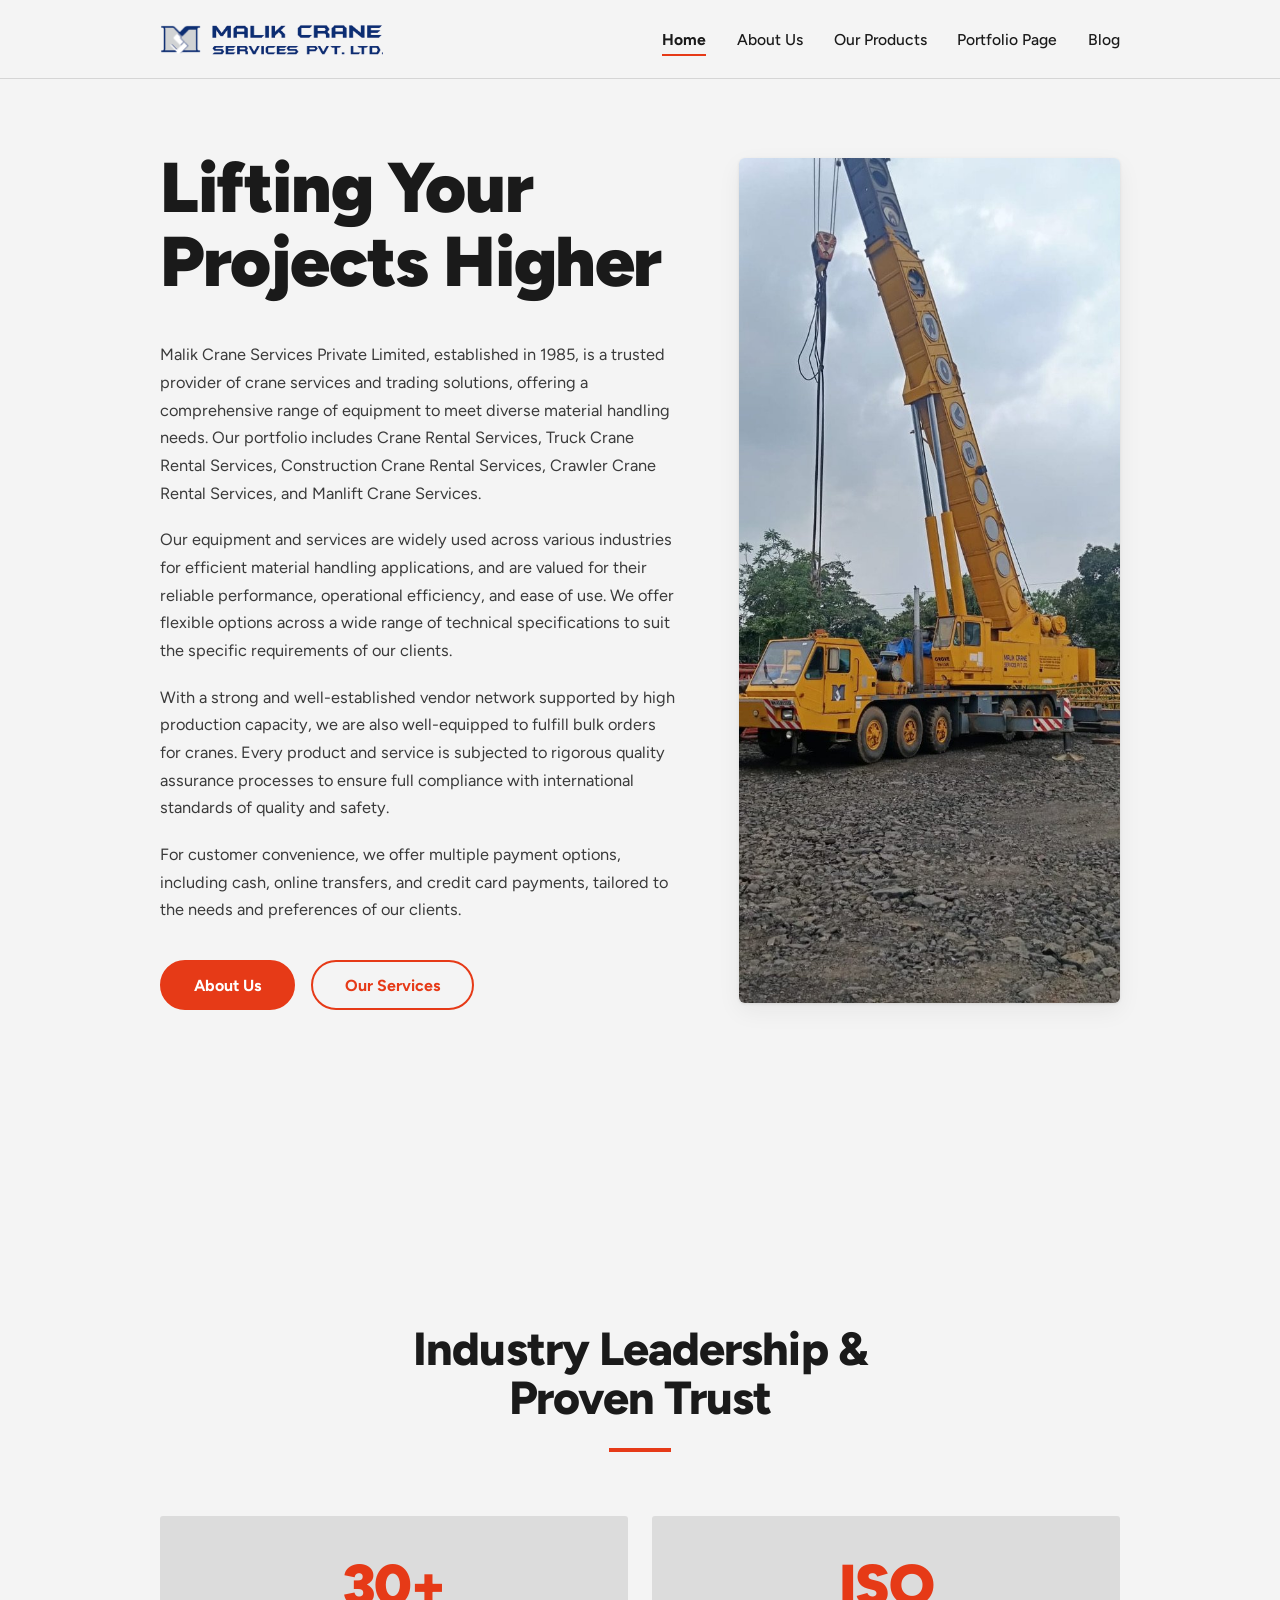
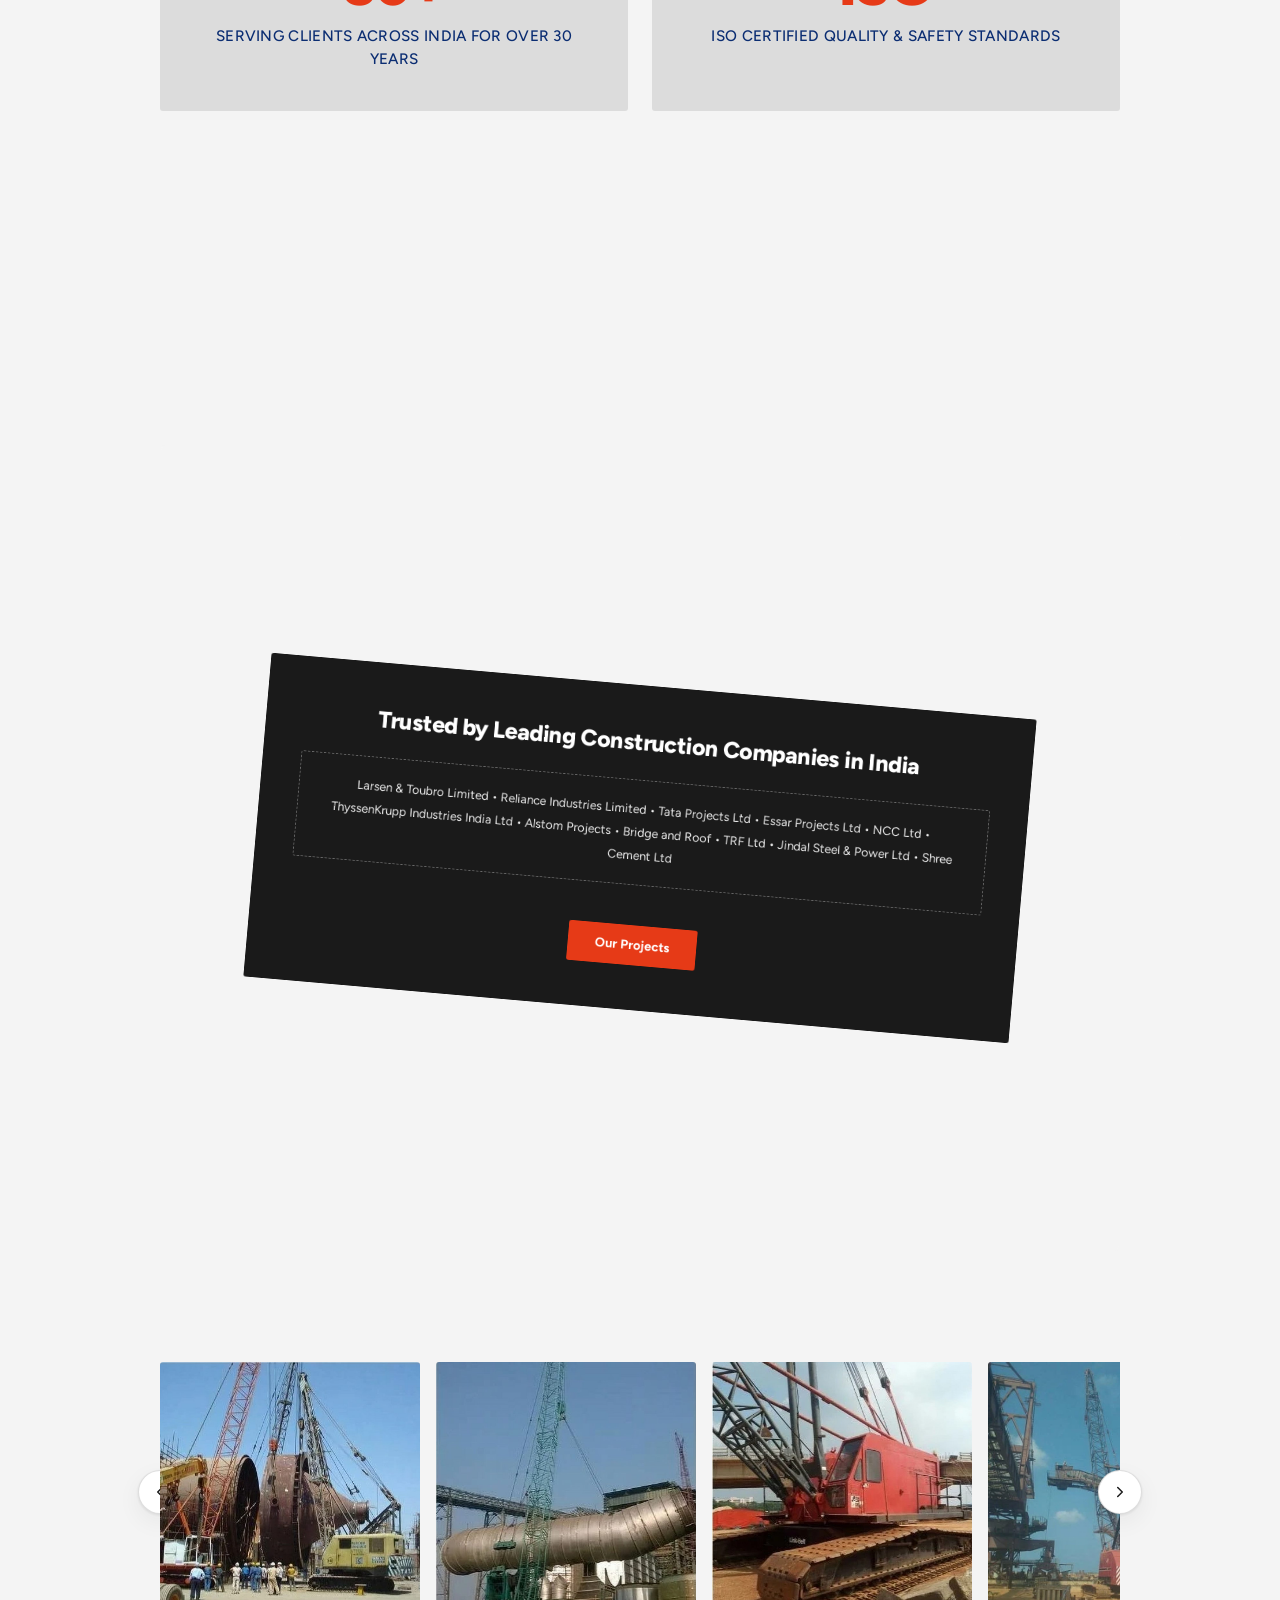
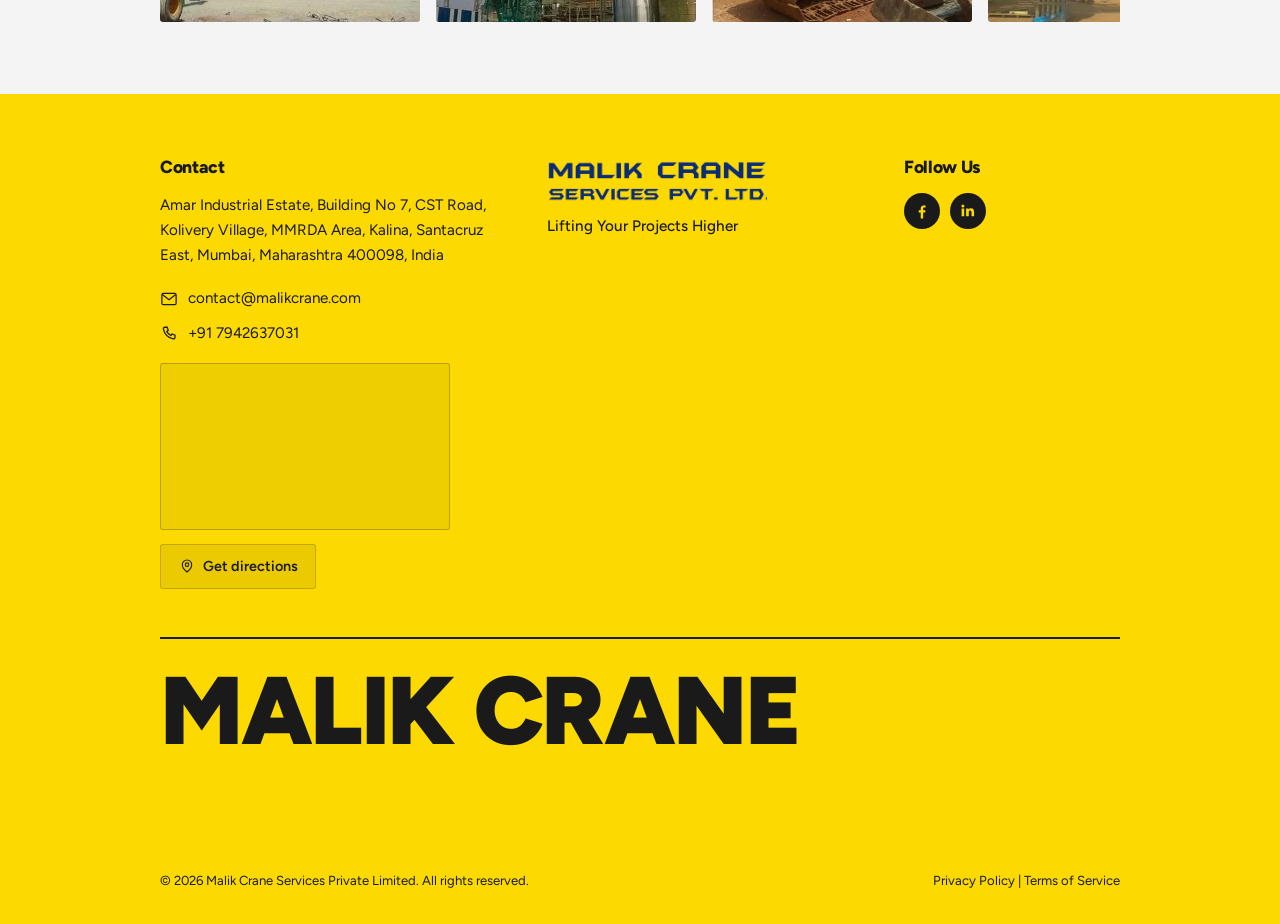
==== index.html @ 4297f750 "Wire up the Facebook and LinkedIn links Replaces the '#' placeholders in the footer, which appears o" ====
<!DOCTYPE html>
<html lang="en">
<head>
  <meta charset="utf-8">
  <meta name="viewport" content="width=device-width, initial-scale=1">
  <title>Home | Malik Crane Services</title>
  <meta name="description" content="Malik Crane Services Private Limited, established in 1985 — crane rental, truck crane, crawler crane and manlift services across India. ISO certified quality and safety standards.">

  <link rel="icon" href="images/logo-monogram.png">
  <link rel="preload" href="fonts/figtree-latin.woff2" as="font" type="font/woff2" crossorigin>
  <link rel="stylesheet" href="css/style.css?v=20260731g">
</head>
<body data-page="home">

  <a class="skip-link" href="#main">Skip to content</a>

  <!-- Header is injected by js/site.js so the nav is edited in one place -->
  <div id="site-header"></div>

  <noscript>
    <p class="noscript-nav">
      <a href="index.html">Home</a>
      <a href="about.html">About Us</a>
      <a href="products.html">Our Products</a>
      <a href="portfolio.html">Portfolio Page</a>
      <a href="blog.html">Blog</a>
    </p>
  </noscript>

  <main id="main">

    <!-- ================================================================
         Hero
         ================================================================ -->
    <section class="hero">
      <div class="wrap hero__grid">

        <div>
          <h1>Lifting Your Projects Higher</h1>

          <div class="hero__lede">
            <p>
              Malik Crane Services Private Limited, established in 1985, is a trusted provider of
              crane services and trading solutions, offering a comprehensive range of equipment to
              meet diverse material handling needs. Our portfolio includes Crane Rental Services,
              Truck Crane Rental Services, Construction Crane Rental Services, Crawler Crane Rental
              Services, and Manlift Crane Services.
            </p>
            <p>
              Our equipment and services are widely used across various industries for efficient
              material handling applications, and are valued for their reliable performance,
              operational efficiency, and ease of use. We offer flexible options across a wide range
              of technical specifications to suit the specific requirements of our clients.
            </p>
            <p>
              With a strong and well-established vendor network supported by high production
              capacity, we are also well-equipped to fulfill bulk orders for cranes. Every product
              and service is subjected to rigorous quality assurance processes to ensure full
              compliance with international standards of quality and safety.
            </p>
            <p>
              For customer convenience, we offer multiple payment options, including cash, online
              transfers, and credit card payments, tailored to the needs and preferences of our
              clients.
            </p>
          </div>

          <div class="btn-row">
            <a class="btn btn--solid" href="about.html">About Us</a>
            <a class="btn btn--outline" href="products.html">Our Services</a>
          </div>
        </div>

        <div class="hero__media">
          <img src="images/hero-truck-crane.jpg"
               alt="Grove hydraulic telescopic boom truck crane in Malik Crane Services livery, parked at a yard"
               width="595" height="1320" fetchpriority="high">
        </div>

      </div>
    </section>

    <!-- ================================================================
         Industry leadership — stats + client list
         ================================================================ -->
    <!-- Two panels driven by scroll position: the first sticks and scales
         away while the second rises over it. Enhancement only — with JS off
         both panels simply render in order. -->
    <section class="scroll-seq" data-scroll-seq>

      <div class="scroll-seq__panel scroll-seq__stage">
        <div class="wrap">
          <div class="section-head">
            <h2>Industry Leadership &amp;<br>Proven Trust</h2>
            <hr class="rule">
          </div>

          <div class="stats">
            <div class="stat">
              <span class="stat__figure">30+</span>
              <p class="stat__label">Serving clients across India for over 30 years</p>
            </div>
            <div class="stat">
              <span class="stat__figure">ISO</span>
              <p class="stat__label">ISO certified quality &amp; safety standards</p>
            </div>
          </div>
        </div>
      </div>

      <div class="scroll-seq__panel scroll-seq__reveal" id="trusted-by">
        <div class="wrap">
          <div class="trust">
            <h3>Trusted by Leading Construction Companies in India</h3>
            <p class="trust__clients">
              Larsen &amp; Toubro Limited &bull; Reliance Industries Limited &bull; Tata Projects Ltd
              &bull; Essar Projects Ltd &bull; NCC Ltd &bull; ThyssenKrupp Industries India Ltd
              &bull; Alstom Projects &bull; Bridge and Roof &bull; TRF Ltd
              &bull; Jindal Steel &amp; Power Ltd &bull; Shree Cement Ltd
            </p>
            <a class="btn btn--solid btn--square" href="portfolio.html">Our Projects</a>
          </div>
        </div>
      </div>

    </section>

    <!-- ================================================================
         Project carousel
         ================================================================ -->
    <section class="section section--tight">
      <div class="wrap">
        <h2 class="visually-hidden">Recent projects</h2>

        <div class="carousel" data-autoplay>
          <button class="carousel__btn carousel__btn--prev" type="button" aria-label="Previous projects">
            <svg viewBox="0 0 24 24" fill="none" stroke-width="2" stroke-linecap="round" stroke-linejoin="round" aria-hidden="true"><path d="m15 18-6-6 6-6"/></svg>
          </button>

          <div class="carousel__track">
            <button class="carousel__item" type="button" data-full="images/large/project-vessel-erection.jpg">
              <img src="images/project-vessel-erection.jpg" alt="Crawler cranes erecting a large pressure vessel at an industrial site" width="1200" height="900" loading="lazy">
              <span class="carousel__label">Crawler Crane</span>
            </button>
            <button class="carousel__item" type="button" data-full="images/large/project-vessel-lift.jpg">
              <img src="images/project-vessel-lift.jpg" alt="Crawler crane lifting a cylindrical vessel into place at a plant" width="809" height="1200" loading="lazy">
              <span class="carousel__label">Crawler Crane</span>
            </button>
            <button class="carousel__item" type="button" data-full="images/large/project-bridge-crawler.jpg">
              <img src="images/project-bridge-crawler.jpg" alt="Red Link-Belt crawler crane working beneath a bridge span" width="895" height="1200" loading="lazy">
              <span class="carousel__label">Crawler Crane</span>
            </button>
            <button class="carousel__item" type="button" data-full="images/large/project-port-plant.jpg">
              <img src="images/project-port-plant.jpg" alt="Crawler crane alongside conveyor structures at a port facility" width="1200" height="1200" loading="lazy">
              <span class="carousel__label">Crawler Crane</span>
            </button>
            <button class="carousel__item" type="button" data-full="images/large/project-crawler-transport.jpg">
              <img src="images/project-crawler-transport.jpg" alt="Crawler crane loaded onto a trailer for transport to site" width="1200" height="888" loading="lazy">
              <span class="carousel__label">Crawler Crane</span>
            </button>
            <button class="carousel__item" type="button" data-full="images/large/project-grove-truck-crane.jpg">
              <img src="images/project-grove-truck-crane.jpg" alt="Grove truck crane lifting a red steel gantry at a construction site" width="323" height="700" loading="lazy">
              <span class="carousel__label">Truck Crane</span>
            </button>
            <button class="carousel__item" type="button" data-full="images/large/fleet-terex-crawler-crane.jpg">
              <img src="images/fleet-terex-crawler-crane.jpg" alt="Terex crawler crane in Malik Crane Services livery on a coastal site" width="560" height="560" loading="lazy">
              <span class="carousel__label">Crawler Crane</span>
            </button>
            <button class="carousel__item" type="button" data-full="images/large/fleet-heavy-duty-crawler-crane.jpg">
              <img src="images/fleet-heavy-duty-crawler-crane.jpg" alt="Heavy duty mechanical crawler crane with lattice boom" width="1200" height="900" loading="lazy">
              <span class="carousel__label">Crawler Crane</span>
            </button>
          </div>

          <button class="carousel__btn carousel__btn--next" type="button" aria-label="More projects">
            <svg viewBox="0 0 24 24" fill="none" stroke-width="2" stroke-linecap="round" stroke-linejoin="round" aria-hidden="true"><path d="m9 18 6-6-6-6"/></svg>
          </button>
        </div>

      </div>
    </section>

  </main>

  <!-- Footer is injected by js/site.js -->
  <div id="site-footer"></div>

  <script src="js/site.js?v=20260731g"></script>
</body>
</html>
---- css/style.css ----
/* ==========================================================================
   Malik Crane Services Pvt. Ltd. — global stylesheet
   Colours sampled directly from the Wix mockup screenshots.
   ========================================================================== */

/* --------------------------------------------------------------------------
   Figtree — self-hosted variable font, weights 400–900 in one file.
   Stands in for Wix Madefor, which isn't licensable off-platform.
   -------------------------------------------------------------------------- */
@font-face {
  font-family: 'Figtree';
  font-style: normal;
  font-weight: 400 900;
  font-display: swap;
  src: url('../fonts/figtree-latin.woff2') format('woff2');
  unicode-range: U+0000-00FF, U+0131, U+0152-0153, U+02BB-02BC, U+02C6, U+02DA,
    U+02DC, U+0304, U+0308, U+0329, U+2000-206F, U+20AC, U+2122, U+2191, U+2193,
    U+2212, U+2215, U+FEFF, U+FFFD;
}
@font-face {
  font-family: 'Figtree';
  font-style: normal;
  font-weight: 400 900;
  font-display: swap;
  src: url('../fonts/figtree-latin-ext.woff2') format('woff2');
  unicode-range: U+0100-02BA, U+02BD-02C5, U+02C7-02CC, U+02CE-02D7, U+02DD-02FF,
    U+0304, U+0308, U+0329, U+1D00-1DBF, U+1E00-1E9F, U+1EF2-1EFF, U+2020,
    U+20A0-20AB, U+20AD-20C0, U+2113, U+2C60-2C7F, U+A720-A7FF;
}

/* --------------------------------------------------------------------------
   Design tokens
   -------------------------------------------------------------------------- */
:root {
  --navy: #0b2d72;         /* logo + wordmark — the core brand colour */
  --accent: #e63a17;       /* buttons, stat figures, rules */
  --accent-dark: #c42d0f;  /* accent hover */
  --yellow: #fcd900;       /* footer */
  --ink: #1a1a1a;          /* headings, dark panel */
  --bg: #f4f4f4;           /* page background */
  --card: #dcdcdc;         /* stat card fill */
  --white: #fff;
  --body: #3a3a3a;         /* body copy */
  --rule: rgba(26, 26, 26, .14);

  --wrap: 1040px;
  --gutter: clamp(1.25rem, 5vw, 2.5rem);
  --header-h: 78px;

  --r-sm: 3px;
  --r-md: 6px;
  --pill: 999px;

  --shadow: 0 1px 3px rgba(26, 26, 26, .1), 0 8px 24px rgba(26, 26, 26, .06);
}

/* --------------------------------------------------------------------------
   Reset / base
   -------------------------------------------------------------------------- */
*,
*::before,
*::after { box-sizing: border-box; }

html {
  -webkit-text-size-adjust: 100%;
  scroll-behavior: smooth;
}

body {
  margin: 0;
  background: var(--bg);
  color: var(--body);
  font-family: 'Figtree', -apple-system, BlinkMacSystemFont, 'Segoe UI', Roboto, sans-serif;
  font-size: 1rem;
  font-weight: 400;
  line-height: 1.7;
  -webkit-font-smoothing: antialiased;
}

img { max-width: 100%; height: auto; display: block; }

a { color: var(--accent); text-decoration: none; }
a:hover { text-decoration: underline; }

h1, h2, h3, h4 {
  color: var(--ink);
  font-weight: 800;
  letter-spacing: -.02em;
  line-height: 1.05;
  margin: 0 0 .6em;
}

h1 { font-size: clamp(2.6rem, 7vw, 4.4rem); font-weight: 900; }
h2 { font-size: clamp(1.9rem, 4.4vw, 2.9rem); }
h3 { font-size: clamp(1.15rem, 2.2vw, 1.4rem); }

p { margin: 0 0 1.15em; }
p:last-child { margin-bottom: 0; }

/* Visible keyboard focus everywhere */
:focus-visible {
  outline: 3px solid var(--accent);
  outline-offset: 3px;
}

/* Skip link for keyboard + screen-reader users */
.skip-link {
  position: absolute;
  left: -9999px;
  top: 0;
  z-index: 100;
  padding: .75rem 1.25rem;
  background: var(--ink);
  color: var(--white);
  font-weight: 700;
}
.skip-link:focus {
  left: .5rem;
  top: .5rem;
  text-decoration: none;
}

/* --------------------------------------------------------------------------
   Layout helpers
   -------------------------------------------------------------------------- */
.wrap {
  width: 100%;
  max-width: var(--wrap);
  margin-inline: auto;
  padding-inline: var(--gutter);
}

.section { padding-block: clamp(3.5rem, 9vw, 6.5rem); }
.section--tight { padding-block: clamp(2.5rem, 6vw, 4rem); }

/* Centred section heading with the short accent rule beneath it */
.section-head { text-align: center; margin-bottom: clamp(2.5rem, 6vw, 4rem); }
.section-head h2 { margin-bottom: 0; }
.section-head p {
  max-width: 62ch;
  margin: 1.1rem auto 0;
}
.rule {
  width: 62px;
  height: 4px;
  margin: 1.6rem auto 0;
  border: 0;
  background: var(--accent);
}

/* --------------------------------------------------------------------------
   Buttons
   -------------------------------------------------------------------------- */
.btn {
  display: inline-block;
  padding: .85rem 2rem;
  border: 2px solid transparent;
  border-radius: var(--pill);
  font-size: 1rem;
  font-weight: 700;
  line-height: 1.2;
  text-align: center;
  cursor: pointer;
  transition: background-color .18s ease, color .18s ease, border-color .18s ease;
}
.btn:hover { text-decoration: none; }

.btn--solid {
  background: var(--accent);
  border-color: var(--accent);
  color: var(--white);
}
.btn--solid:hover { background: var(--accent-dark); border-color: var(--accent-dark); }

.btn--outline {
  background: transparent;
  border-color: var(--accent);
  color: var(--accent);
}
.btn--outline:hover { background: var(--accent); color: var(--white); }

.btn--square { border-radius: var(--r-sm); }

/* Marks a button that leaves the site */
.btn__external {
  width: 15px;
  height: 15px;
  margin-left: .45rem;
  vertical-align: -2px;
}

.btn-row {
  display: flex;
  flex-wrap: wrap;
  gap: 1rem;
  margin-top: 2.25rem;
}

/* --------------------------------------------------------------------------
   Site header
   -------------------------------------------------------------------------- */
.site-header {
  position: sticky;
  top: 0;
  z-index: 50;
  background: var(--bg);
  border-bottom: 1px solid var(--rule);
}

.site-header__inner {
  display: flex;
  align-items: center;
  justify-content: space-between;
  gap: 1.5rem;
  min-height: var(--header-h);
}

/* Logo lockup: navy monogram + navy wordmark */
.logo {
  display: flex;
  align-items: center;
  gap: .6rem;
  flex-shrink: 0;
}
.logo:hover { text-decoration: none; }
.logo img { height: 34px; width: auto; }
.logo__mark { height: 38px; }

.nav__list {
  display: flex;
  align-items: center;
  gap: clamp(1rem, 2.4vw, 2.1rem);
  list-style: none;
  margin: 0;
  padding: 0;
}
.nav__link {
  color: var(--ink);
  font-size: .98rem;
  font-weight: 500;
  padding: .35rem 0;
  border-bottom: 2px solid transparent;
}
.nav__link:hover {
  color: var(--navy);
  border-bottom-color: var(--navy);
  text-decoration: none;
}
.nav__link[aria-current='page'] {
  font-weight: 700;
  border-bottom-color: var(--accent);
}

/* Hamburger — hidden until the mobile breakpoint */
.nav-toggle {
  display: none;
  width: 44px;
  height: 44px;
  padding: 0;
  background: none;
  border: 0;
  cursor: pointer;
}
.nav-toggle span {
  display: block;
  width: 24px;
  height: 2px;
  margin: 5px auto;
  background: var(--ink);
  transition: transform .2s ease, opacity .2s ease;
}
.nav-toggle[aria-expanded='true'] span:nth-child(1) { transform: translateY(7px) rotate(45deg); }
.nav-toggle[aria-expanded='true'] span:nth-child(2) { opacity: 0; }
.nav-toggle[aria-expanded='true'] span:nth-child(3) { transform: translateY(-7px) rotate(-45deg); }

/* --------------------------------------------------------------------------
   Hero — two columns on desktop, stacked on mobile
   -------------------------------------------------------------------------- */
.hero { padding-block: clamp(2.5rem, 6vw, 4.5rem) clamp(3rem, 8vw, 5.5rem); }

.hero__grid {
  display: grid;
  grid-template-columns: 1fr;
  gap: clamp(2.25rem, 5vw, 3.5rem);
  align-items: start;
}

.hero__lede {
  font-size: 1.02rem;
  max-width: 54ch;
}

.hero__media img {
  width: 100%;
  border-radius: var(--r-md);
  box-shadow: var(--shadow);
}

/* --------------------------------------------------------------------------
   Stat cards
   -------------------------------------------------------------------------- */
.stats {
  display: grid;
  grid-template-columns: 1fr;
  gap: 1.5rem;
  margin-bottom: clamp(2.5rem, 6vw, 3.75rem);
}

.stat {
  padding: 2.25rem 1.75rem;
  background: var(--card);
  border-radius: var(--r-sm);
  text-align: center;
}
.stat__figure {
  display: block;
  color: var(--accent);
  font-size: clamp(2.6rem, 6vw, 3.6rem);
  font-weight: 900;
  letter-spacing: -.03em;
  line-height: 1;
  margin-bottom: .7rem;
}
.stat__label {
  margin: 0;
  color: var(--navy);
  font-size: .95rem;
  font-weight: 500;
  line-height: 1.5;
  text-transform: uppercase;
  letter-spacing: .02em;
}

/* --------------------------------------------------------------------------
   Dark "trusted by" panel
   -------------------------------------------------------------------------- */
.trust {
  padding: clamp(2.25rem, 6vw, 3.5rem) clamp(1.5rem, 5vw, 3rem);
  background: var(--ink);
  border-radius: var(--r-sm);
  text-align: center;
}
.trust h3 {
  color: var(--white);
  font-size: clamp(1.25rem, 3vw, 1.8rem);
  margin-bottom: 2rem;
}
.trust__clients {
  padding: 1.35rem 1.5rem;
  border: 1px dashed rgba(255, 255, 255, .35);
  border-radius: var(--r-sm);
  color: rgba(255, 255, 255, .92);
  font-size: .95rem;
  line-height: 1.9;
}
.trust .btn { margin-top: 2rem; }

/* --------------------------------------------------------------------------
   Scroll sequence
   The first panel sticks to the top and scales away as the second rises over
   it. JS writes the transforms; everything here still reads correctly if it
   never runs.
   -------------------------------------------------------------------------- */
.scroll-seq { position: relative; }

.scroll-seq__panel {
  display: flex;
  align-items: center;
  justify-content: center;
  min-height: 100vh;
  min-height: 100svh;
  padding-block: clamp(3rem, 8vw, 5rem);
  background: var(--bg);
  transform-origin: center center;
}

.scroll-seq__stage {
  position: sticky;
  top: 0;
}

/* Sits above the sticky panel and hides it as it scales up */
.scroll-seq__reveal {
  position: relative;
  z-index: 1;
  border-radius: var(--r-md);
}

/* Only promote what actually moves, and only once the effect is wired up */
.scroll-seq.is-live:not(.scroll-seq--stack) .scroll-seq__panel { will-change: transform; }
.scroll-seq.is-live .panel[data-seq-card] { will-change: transform; }

/* Held for a single synchronous read so the panels report their position in
   the flow rather than where sticky has painted them. */
.scroll-seq.is-measuring .scroll-seq__panel { position: static !important; }

/* Card-stack variant.
   The slot is an ordinary transparent stretch of page that only supplies
   scroll distance — it is not sticky and has no background, so the grey
   behind it never moves. The card inside is what sticks and flips, and the
   next card arrives at full size on top, hiding the one it replaces. */
.scroll-seq--cards .scroll-seq__panel {
  position: relative;
  display: block;
  min-height: 100vh;
  background: none;
  padding-block: 0;
  padding-inline: var(--gutter);
}

.scroll-seq--cards .panel {
  position: sticky;
  top: calc(var(--header-h) + 1.25rem);
  max-width: 980px;
  margin-inline: auto;
  transform-origin: center center;
}

/* Not enough height for a card to travel — fall back to a plain list */
@media (max-height: 620px) {
  .scroll-seq--cards .scroll-seq__panel { min-height: 0; padding-block: 1rem; }
  .scroll-seq--cards .panel { position: static; }
}

.scroll-seq--stack .wrap { max-width: 1060px; }
.scroll-seq--stack .panel { width: 100%; }

/* Short viewports (landscape phones) can't spare two full screens */
@media (max-height: 560px) {
  .scroll-seq__panel { min-height: 0; padding-block: 3rem; }
  .scroll-seq__stage { position: static; }
}

/* --------------------------------------------------------------------------
   Project carousel — CSS scroll-snap, JS only drives the arrows
   -------------------------------------------------------------------------- */
.carousel {
  position: relative;
  display: flex;
  flex-direction: column;
}

.carousel__track {
  display: flex;
  gap: 1rem;
  overflow-x: auto;
  scroll-snap-type: x mandatory;
  scroll-behavior: smooth;
  padding-bottom: .5rem;
  /* hide the scrollbar but keep the scrolling */
  scrollbar-width: none;
}
.carousel__track::-webkit-scrollbar { display: none; }

.carousel__item {
  position: relative;
  flex: 0 0 auto;
  width: clamp(210px, 44vw, 260px);
  margin: 0;
  scroll-snap-align: start;
  border-radius: var(--r-sm);
  overflow: hidden;          /* keeps the caption inside the rounded corners */
}
.carousel__item img {
  display: block;
  width: 100%;
  height: 260px;
  object-fit: cover;
  background: var(--card);
}

/* Category name, revealed on hover. The marquee already pauses on hover, so
   the photo holds still while the label is being read. */
.carousel__label {
  position: absolute;
  inset: auto 0 0 0;
  padding: 2.75rem .9rem .85rem;
  background: linear-gradient(to top, rgba(26, 26, 26, .88) 30%, transparent);
  color: var(--white);
  font-size: clamp(1.05rem, 2.4vw, 1.3rem);
  font-weight: 800;
  letter-spacing: -.015em;
  line-height: 1.2;
  opacity: 0;
  transform: translateY(10px);
  transition: opacity .22s ease, transform .22s ease;
  pointer-events: none;
}

.carousel__item:hover .carousel__label,
.carousel__item:focus-within .carousel__label {
  opacity: 1;
  transform: none;
}

/* No hover on touch, so show the label there rather than hide it for good */
@media (hover: none) {
  .carousel__label { opacity: 1; transform: none; }
}

.carousel__btn {
  position: absolute;
  top: calc(130px - 22px);
  width: 44px;
  height: 44px;
  display: grid;
  place-items: center;
  background: var(--white);
  border: 1px solid var(--rule);
  border-radius: var(--pill);
  box-shadow: var(--shadow);
  cursor: pointer;
  transition: background-color .18s ease;
}
.carousel__btn:hover { background: var(--bg); }
.carousel__btn[disabled] { opacity: .35; cursor: default; }
.carousel__btn--prev { left: -14px; }
.carousel__btn--next { right: -14px; }
.carousel__btn svg { width: 18px; height: 18px; stroke: var(--ink); }

/* While the marquee is running, snapping would fight the drift. */
.carousel__track.is-marquee {
  scroll-snap-type: none;
  scroll-behavior: auto;
}

/* --------------------------------------------------------------------------
   Product panels
   The Products page sits on a darker ground so the cards read as cards.
   -------------------------------------------------------------------------- */
.page--tinted { background: var(--card); }
.page--tinted .site-header { background: var(--card); }

/* Card width chosen so three 280px photos fill it the way the mockup does
   (~95% of the panel's inner width) rather than floating in empty space. */
.products {
  max-width: 1060px;
  display: flex;
  flex-direction: column;
  gap: clamp(1.5rem, 4vw, 2.25rem);
  padding-block: clamp(2rem, 5vw, 3.25rem);
}

.panel {
  padding: clamp(1.75rem, 4.5vw, 3rem) clamp(1.25rem, 4vw, 2.75rem);
  background: var(--bg);
  border: 1px solid rgba(26, 26, 26, .09);
  border-radius: var(--r-sm);
  box-shadow: 0 1px 2px rgba(26, 26, 26, .05), 0 6px 18px rgba(26, 26, 26, .05);
  text-align: center;
}

.panel__title {
  font-size: clamp(1.3rem, 3vw, 1.9rem);
  margin: 0;
}

/* Scales with the card, roughly the 47% the mockup uses */
.panel__rule {
  width: clamp(220px, 47%, 660px);
  height: 0;
  margin: 1.6rem auto 0;
  border: 0;
  border-top: 1px solid #b0b0b0;
}

.panel__lede {
  max-width: 1120px; /* wide enough to sit on one line on a large screen */
  margin: 1.75rem auto 0;
  font-size: .98rem;
}

/* One grid rhythm for the whole page: every image cell is the same width and
   the same shape, whether the panel holds two photos or three. That
   uniformity is what makes the page read as tidy. */
.panel__media {
  --gap: 14px;
  display: grid;
  grid-template-columns: 1fr;
  gap: var(--gap);
  margin-top: clamp(1.75rem, 4vw, 2.5rem);
  justify-content: center;
}

.panel__media figure {
  margin: 0;
  width: 100%;
}

/* The files themselves are square, so no CSS cropping is involved — every
   photo is the same shape and the same size, everywhere on the page. */
.panel__media img {
  width: 100%;
  aspect-ratio: 1 / 1;
  height: auto;
  object-fit: cover;
  border-radius: 4px;
  background: var(--card);
}

.panel__cta { margin-top: clamp(1.75rem, 4vw, 2.5rem); }

/* Always side by side, never stacked. The columns shrink on a narrow screen
   rather than wrapping a photo onto a second row. The max-widths cap them at
   the mockup's 280px once there is room. */
.panel__media--3 {
  grid-template-columns: repeat(3, minmax(0, 1fr));
  gap: clamp(6px, 1.2vw, 10px);
  max-width: 860px;              /* 3 x 280 + 2 x 10 */
  margin-inline: auto;
}

/* The mockup sets the pairs slightly further apart than the trio */
.panel__media--2 {
  grid-template-columns: repeat(2, minmax(0, 1fr));
  gap: clamp(12px, 5vw, 58px);
  max-width: 618px;              /* 2 x 280 + 58 */
  margin-inline: auto;
}

/* --------------------------------------------------------------------------
   "Under construction" placeholder pages
   -------------------------------------------------------------------------- */
.uc { padding-block: clamp(3rem, 8vw, 5.5rem) clamp(3.5rem, 9vw, 6rem); }

.uc__row {
  display: flex;
  flex-direction: column;
  align-items: center;
  gap: clamp(1.25rem, 3vw, 2.25rem);
  text-align: center;
}

/* The crane trundles left to right across its lane and eases back, so it is
   always fully on screen — a full pass-through would leave the lane empty
   for most of the loop, since the lane is only as wide as the mockup allows. */
.uc__art-lane {
  --art: clamp(150px, 26vw, 215px);
  --lane: clamp(190px, 32vw, 300px);
  position: relative;
  flex: 0 0 auto;
  width: var(--lane);
  height: calc(var(--art) * .977); /* viewBox is 215 x 210 */
}

.uc__art {
  width: var(--art);
  height: auto;
  animation: crane-drive 6s ease-in-out infinite alternate;
}

@keyframes crane-drive {
  from { transform: translateX(0); }
  to   { transform: translateX(calc(var(--lane) - var(--art))); }
}

.uc__title {
  font-size: clamp(1.6rem, 4vw, 2.35rem);
  font-weight: 800;
  line-height: 1.15;
  margin: 0;
  max-width: 14ch;
}

.uc__message {
  margin: clamp(2rem, 5vw, 3rem) 0 0;
  color: var(--ink);
  font-size: clamp(1.2rem, 3vw, 1.75rem);
  font-weight: 800;
  letter-spacing: -.015em;
  line-height: 1.3;
  text-align: center;
}

/* Side-by-side once there's room, matching the mockup */
@media (min-width: 760px) {
  .uc__row {
    flex-direction: row;
    justify-content: center;
    text-align: left;
    gap: clamp(2rem, 4vw, 3rem);
  }
  .uc__message { text-align: left; max-width: 40ch; margin-inline: auto; }
}

/* --------------------------------------------------------------------------
   Lightbox
   Built and opened by JS. Images are capped at their natural size so a
   smaller original is never blown up and blurred.
   -------------------------------------------------------------------------- */
.lightbox {
  position: fixed;
  inset: 0;
  z-index: 100;
  display: grid;
  place-items: center;
  padding: clamp(1rem, 4vw, 3rem);
  background: rgba(12, 12, 12, .92);
  opacity: 0;
  visibility: hidden;
  transition: opacity .2s ease, visibility .2s ease;
}
.lightbox[data-open='true'] { opacity: 1; visibility: visible; }

.lightbox__figure {
  margin: 0;
  max-width: 100%;
  max-height: 100%;
  display: flex;
  flex-direction: column;
  align-items: center;
  gap: .9rem;
}

.lightbox__img {
  max-width: min(100%, 1400px);
  max-height: 82vh;
  width: auto;
  height: auto;
  border-radius: var(--r-sm);
  background: #1a1a1a;
  box-shadow: 0 1.5rem 4rem rgba(0, 0, 0, .55);
}

.lightbox__caption {
  color: var(--white);
  font-size: 1.05rem;
  font-weight: 700;
  text-align: center;
}
.lightbox__count {
  display: block;
  margin-top: .2rem;
  color: rgba(255, 255, 255, .6);
  font-size: .85rem;
  font-weight: 500;
}

/* Controls */
.lightbox__btn {
  position: absolute;
  display: grid;
  place-items: center;
  width: 48px;
  height: 48px;
  padding: 0;
  background: rgba(255, 255, 255, .12);
  border: 1px solid rgba(255, 255, 255, .25);
  border-radius: var(--pill);
  color: var(--white);
  cursor: pointer;
  transition: background-color .18s ease;
}
.lightbox__btn:hover { background: rgba(255, 255, 255, .24); }
.lightbox__btn svg { width: 22px; height: 22px; stroke: currentColor; fill: none; stroke-width: 2; }

.lightbox__btn--close { top: clamp(.75rem, 3vw, 1.5rem); right: clamp(.75rem, 3vw, 1.5rem); }
.lightbox__btn--prev { left: clamp(.5rem, 2vw, 1.5rem); top: 50%; transform: translateY(-50%); }
.lightbox__btn--next { right: clamp(.5rem, 2vw, 1.5rem); top: 50%; transform: translateY(-50%); }

/* Stop the page behind from scrolling while the lightbox is open */
.has-lightbox { overflow: hidden; }

/* The photos are now buttons, so strip the button chrome back off */
.carousel__item {
  padding: 0;
  border: 0;
  background: none;
  font: inherit;
  color: inherit;
  cursor: pointer;
  text-align: left;
}

/* --------------------------------------------------------------------------
   Footer — full-bleed yellow
   -------------------------------------------------------------------------- */
.site-footer {
  background: var(--yellow);
  color: var(--ink);
  padding-block: clamp(2.75rem, 7vw, 4rem) 2rem;
}

.site-footer a { color: var(--ink); }

.footer__grid {
  display: grid;
  grid-template-columns: 1fr;
  gap: clamp(2rem, 5vw, 3rem);
  align-items: start;
}

.footer__heading {
  font-size: 1.1rem;
  font-weight: 800;
  margin-bottom: 1rem;
}

.footer__address {
  max-width: 34ch;
  font-size: .95rem;
  line-height: 1.65;
  margin-bottom: 1.1rem;
}

/* Contact rows with inline SVG icons (the Wix originals were watermarked stock) */
.contact-line {
  display: flex;
  align-items: center;
  gap: .65rem;
  margin-bottom: .6rem;
  font-size: .95rem;
}
.contact-line svg {
  flex: 0 0 auto;
  width: 18px;
  height: 18px;
  stroke: var(--ink);
  fill: none;
  stroke-width: 1.7;
}

/* Small inset Google Maps embed, as in the mockup */
.footer__map {
  margin-top: 1rem;
  max-width: 290px;
  border: 1px solid rgba(26, 26, 26, .25);
  border-radius: var(--r-sm);
  overflow: hidden;
  background: rgba(26, 26, 26, .06);
}
.footer__map iframe {
  display: block;
  width: 100%;
  height: 165px;
  border: 0;
}

.map-link {
  display: inline-flex;
  align-items: center;
  gap: .5rem;
  white-space: nowrap;
  margin-top: .85rem;
  padding: .6rem 1.1rem;
  background: rgba(26, 26, 26, .07);
  border: 1px solid rgba(26, 26, 26, .2);
  border-radius: var(--r-sm);
  font-size: .9rem;
  font-weight: 600;
}
.map-link:hover { background: rgba(26, 26, 26, .13); text-decoration: none; }

/* Match the mail/phone icon treatment — without this the pin inherits no
   size or stroke and renders as a solid blob (or not at all). */
.map-link svg {
  flex: 0 0 auto;
  width: 16px;
  height: 16px;
  fill: none;
  stroke: currentColor;
  stroke-width: 1.7;
}

.footer__tagline {
  margin: .75rem 0 0;
  font-size: .95rem;
  font-weight: 500;
}

.socials { display: flex; gap: .65rem; margin-top: .25rem; }
.socials a {
  display: grid;
  place-items: center;
  width: 36px;
  height: 36px;
  background: var(--ink);
  border-radius: var(--pill);
}
.socials a:hover { background: var(--navy); }
.socials svg { width: 18px; height: 18px; fill: var(--yellow); }

/* Oversized wordmark across the bottom */
.footer__wordmark {
  margin-top: clamp(2rem, 5vw, 3rem);
  padding-top: 1.5rem;
  border-top: 2px solid var(--ink);
  font-size: clamp(2.4rem, 11vw, 6rem);
  font-weight: 900;
  letter-spacing: -.025em;
  line-height: 1;
  color: var(--ink);
}

.footer__legal {
  display: flex;
  flex-wrap: wrap;
  justify-content: space-between;
  gap: .75rem;
  margin-top: 1.25rem;
  font-size: .82rem;
}
.footer__legal p { margin: 0; }

/* --------------------------------------------------------------------------
   Cursor spotlight
   A soft wash across the card surface plus a lit edge, both following the
   pointer. Coordinates are per-card and set by JS: a fixed background would
   have been cheaper, but it attaches to the element rather than the viewport
   once that element is transformed, which the product cards are.
   Starts off-canvas so nothing glows until the pointer actually moves.
   -------------------------------------------------------------------------- */
.panel,
.stat,
.trust,
.uc__row,
.panel__media figure {
  --gx: -999px;
  --gy: -999px;
  --glow-size: 900px;              /* wide enough to reach a big card's edges */
  --glow-tint: 230 58 23;          /* accent */
  --glow-wash: .20;                /* tint across the surface */
  --glow-edge: 1;                  /* brightness of the lit border */
  --glow-halo: .5;                 /* soft bloom outside the card */
  --glow-ring: 2px;
  position: relative;
  background-image: radial-gradient(
    var(--glow-size) var(--glow-size) at var(--gx) var(--gy),
    rgb(var(--glow-tint) / var(--glow-wash)), transparent 65%);
  background-repeat: no-repeat;
}

/* The lit edge: a ring drawn by masking the middle out of a gradient */
.panel::before,
.stat::before,
.trust::before,
.uc__row::before,
.panel__media figure::before {
  content: "";
  position: absolute;
  inset: 0;
  border-radius: inherit;
  padding: var(--glow-ring);
  z-index: 2;
  background: radial-gradient(
    var(--glow-size) var(--glow-size) at var(--gx) var(--gy),
    rgb(var(--glow-tint) / var(--glow-edge)), transparent 60%);
  -webkit-mask: linear-gradient(#000, #000) content-box, linear-gradient(#000, #000);
  mask: linear-gradient(#000, #000) content-box, linear-gradient(#000, #000);
  -webkit-mask-composite: xor;
  mask-composite: exclude;
  pointer-events: none;
}

/* Bloom spilling out past the edge. Sits behind the card's own background,
   so it only shows in the few pixels outside the box. */
.panel::after,
.stat::after,
.trust::after,
.uc__row::after,
.panel__media figure::after {
  content: "";
  position: absolute;
  inset: -10px;
  z-index: -1;
  border-radius: inherit;
  background: radial-gradient(
    var(--glow-size) var(--glow-size) at var(--gx) var(--gy),
    rgb(var(--glow-tint) / var(--glow-halo)), transparent 55%);
  filter: blur(12px);
  pointer-events: none;
}

/* Navy reads better than accent on the pale stat tiles */
.stat { --glow-tint: 11 45 114; --glow-wash: .16; }

/* Yellow is the only tint with enough contrast on the dark panel */
.trust {
  --glow-tint: 252 217 0;
  --glow-wash: .12;
  --glow-edge: .8;
  --glow-halo: .35;
}

/* The About page has no card, so light the illustration's lane instead */
.uc__row {
  --glow-wash: .14;
  --glow-edge: 0;
  --glow-halo: 0;
  border-radius: var(--r-md);
}

/* Photographs: a lit edge reads well, a wash over the image does not.
   The home carousel is deliberately left out — it is already in motion, and
   a glow travelling across moving thumbnails was too busy. */
.panel__media figure {
  --glow-size: 520px;
  --glow-wash: 0;
  --glow-halo: .45;
  --glow-ring: 2px;
  border-radius: 4px;
}

/* --------------------------------------------------------------------------
   Utilities
   -------------------------------------------------------------------------- */
.visually-hidden {
  position: absolute;
  width: 1px; height: 1px;
  margin: -1px; padding: 0;
  overflow: hidden;
  clip: rect(0 0 0 0);
  white-space: nowrap;
  border: 0;
}

/* Fallback nav shown only when JavaScript is unavailable */
.noscript-nav {
  padding: .85rem var(--gutter);
  background: var(--ink);
  color: var(--white);
  font-size: .95rem;
}
.noscript-nav a { color: var(--yellow); margin-right: 1.1rem; }

/* --------------------------------------------------------------------------
   Breakpoints
   -------------------------------------------------------------------------- */

/* Tablet and up */
@media (min-width: 600px) {
  .stats { grid-template-columns: 1fr 1fr; }
  .stat { padding: 2.5rem 2rem; }
}

/* Desktop */
@media (min-width: 860px) {
  .hero__grid {
    grid-template-columns: 1.15fr .85fr;
    gap: clamp(2.5rem, 5vw, 4.5rem);
    align-items: center;
  }
  .footer__grid { grid-template-columns: 1.1fr 1fr .7fr; }
  .carousel__btn--prev { left: -22px; }
  .carousel__btn--next { right: -22px; }
}

/* Mobile nav */
@media (max-width: 859px) {
  .nav-toggle { display: block; }

  .nav {
    position: absolute;
    left: 0;
    right: 0;
    top: 100%;
    background: var(--bg);
    border-bottom: 1px solid var(--rule);
    box-shadow: var(--shadow);
    max-height: 0;
    overflow: hidden;
    transition: max-height .25s ease;
  }
  .nav[data-open='true'] { max-height: 22rem; }

  .nav__list {
    flex-direction: column;
    align-items: stretch;
    gap: 0;
    padding: .5rem var(--gutter) 1.25rem;
  }
  .nav__link {
    display: block;
    padding: .8rem 0;
    border-bottom: 1px solid var(--rule);
    font-size: 1.05rem;
  }
  .nav__link[aria-current='page'] { border-bottom-color: var(--accent); }
}

/* Reduced motion: damp down hover transitions and smooth scrolling, but
   deliberately leave the deliberate animations (the project marquee and the
   About page crane) running — they are content, and the site owner wants
   them visible for everyone. */
@media (prefers-reduced-motion: reduce) {
  html { scroll-behavior: auto; }
  .carousel__track { scroll-behavior: auto; }
  *, *::before, *::after { transition-duration: .01ms !important; }
}
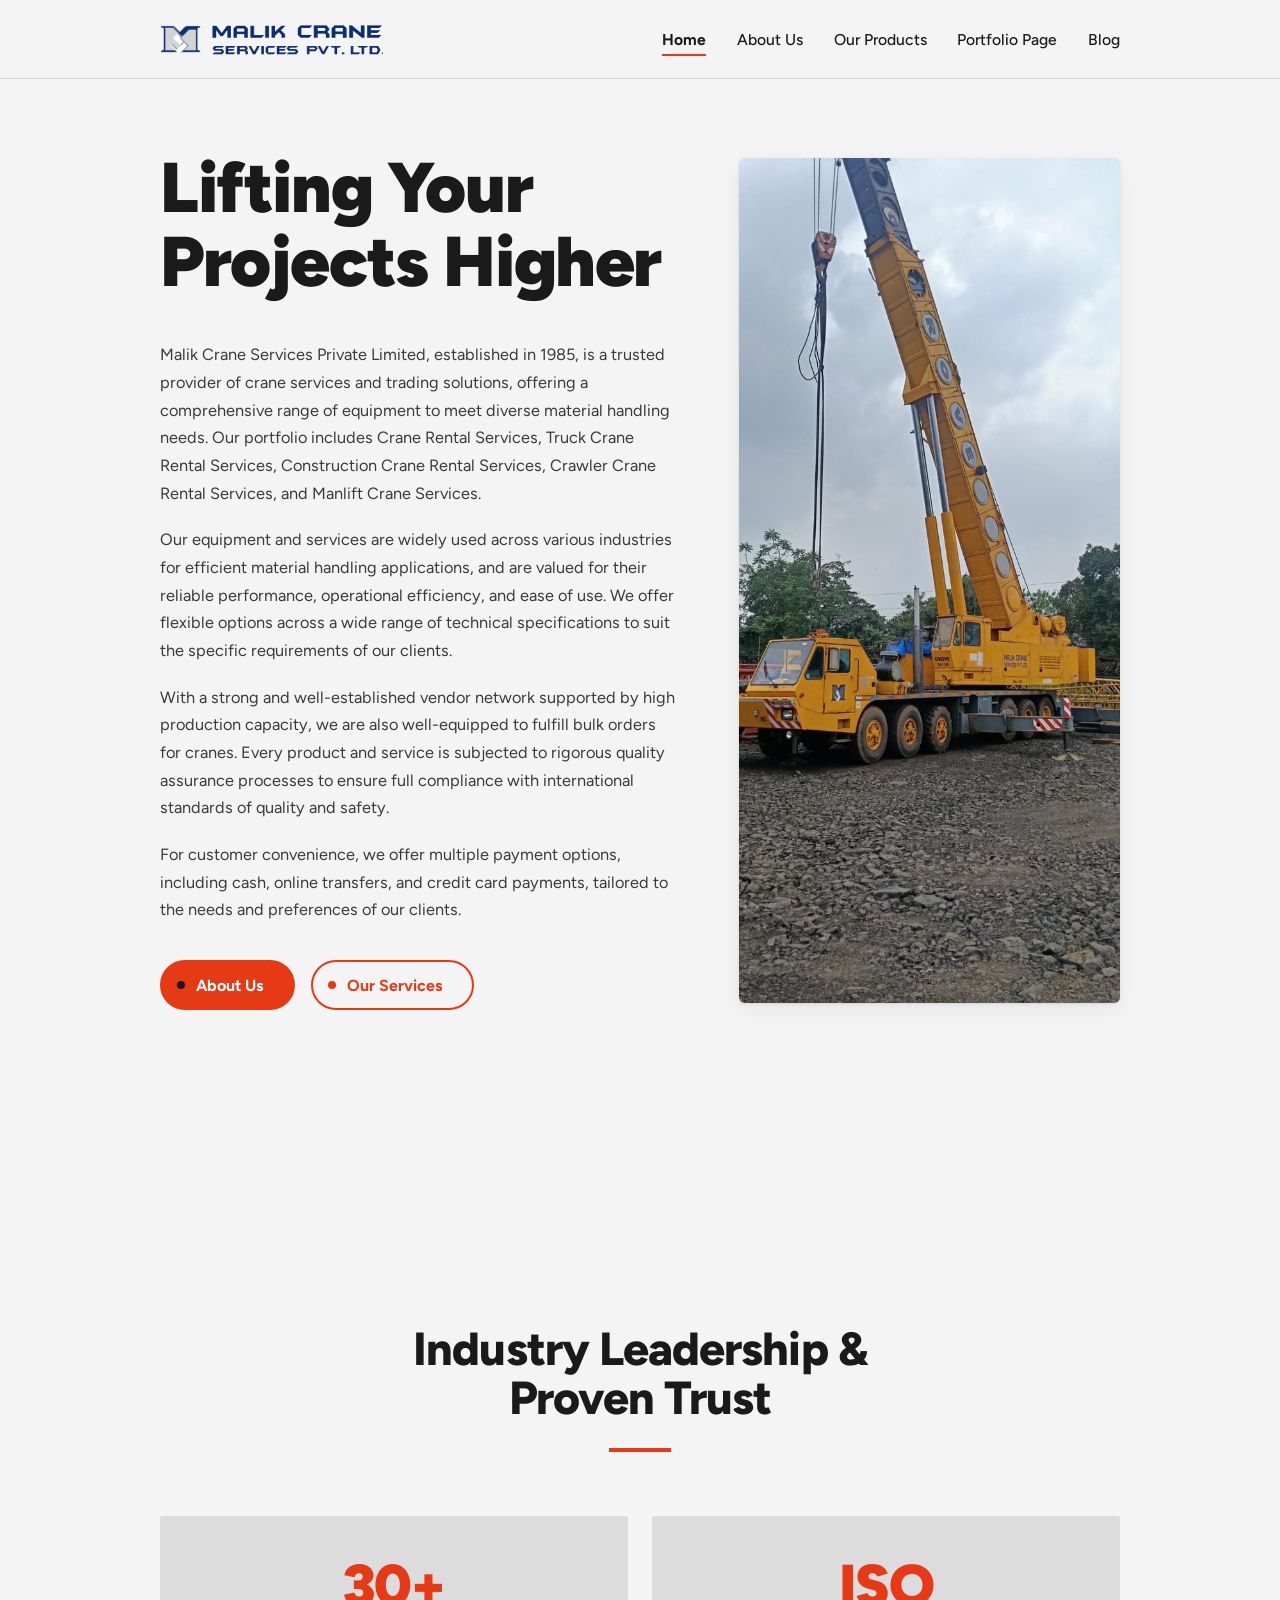
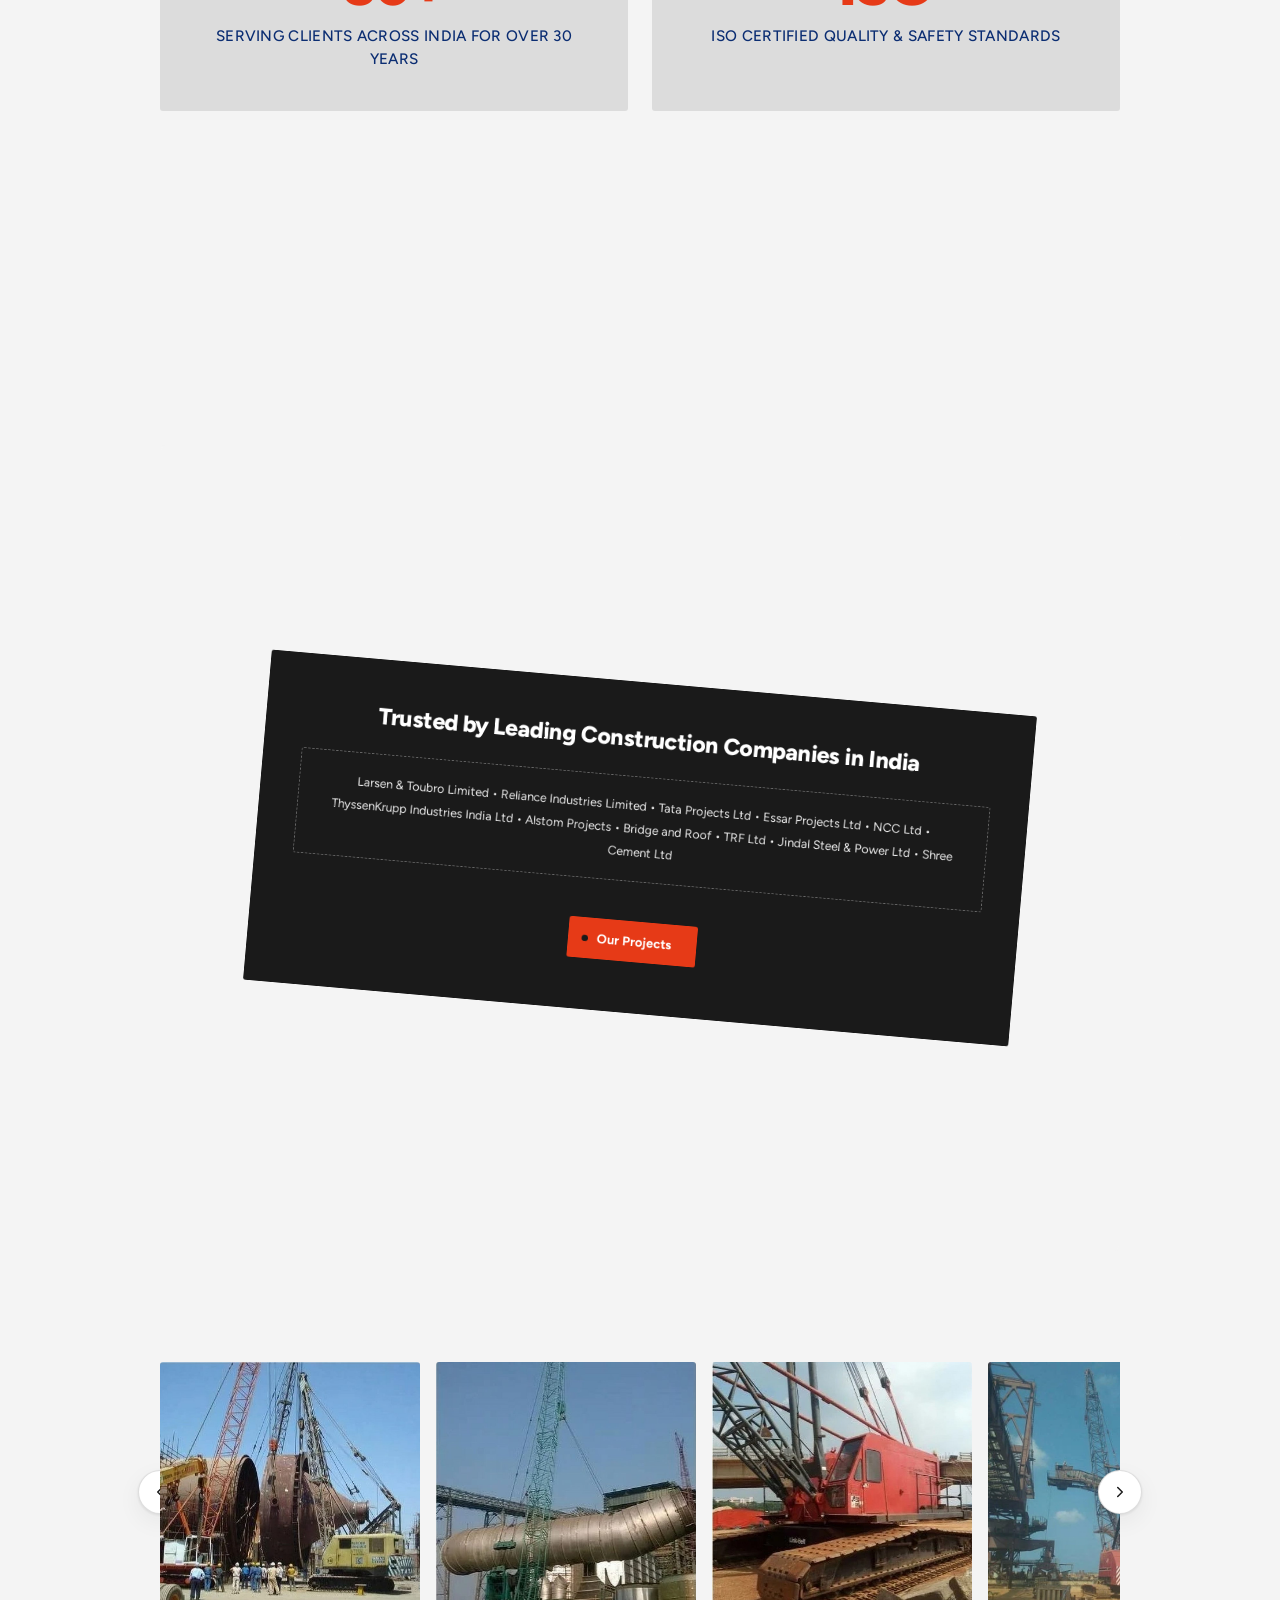
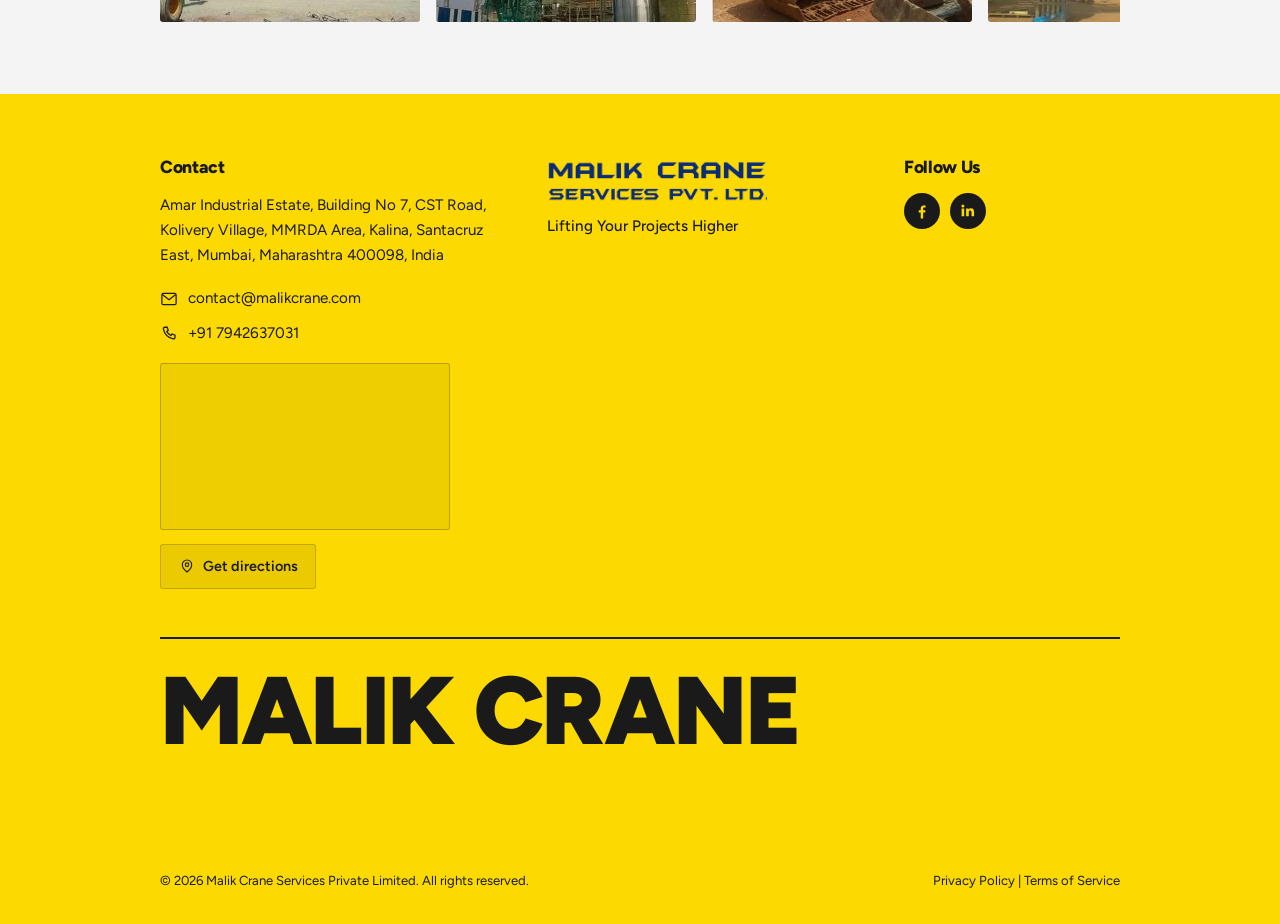
==== commit 65340970: "Add the hover treatment to the site's buttons A dot grows to fill the button while the label slides " ====
--- a/index.html
+++ b/index.html
@@ -8,7 +8,7 @@
 
   <link rel="icon" href="images/logo-monogram.png">
   <link rel="preload" href="fonts/figtree-latin.woff2" as="font" type="font/woff2" crossorigin>
-  <link rel="stylesheet" href="css/style.css?v=20260731g">
+  <link rel="stylesheet" href="css/style.css?v=20260731h">
 </head>
 <body data-page="home">
 
@@ -185,6 +185,6 @@
   <!-- Footer is injected by js/site.js -->
   <div id="site-footer"></div>
 
-  <script src="js/site.js?v=20260731g"></script>
+  <script src="js/site.js?v=20260731h"></script>
 </body>
 </html>
--- a/css/style.css
+++ b/css/style.css
@@ -180,6 +180,86 @@
 .btn--outline:hover { background: var(--accent); color: var(--white); }
 
 .btn--square { border-radius: var(--r-sm); }
+
+/* --------------------------------------------------------------------------
+   Button hover: a dot grows to fill the button, the label slides out and a
+   copy slides in behind an arrow. Structure is built by js/site.js, so a
+   button still looks and works correctly if that never runs.
+   -------------------------------------------------------------------------- */
+.btn--fx {
+  position: relative;
+  overflow: hidden;
+  isolation: isolate;
+}
+
+.btn__label,
+.btn__hover {
+  display: inline-flex;
+  align-items: center;
+  justify-content: center;
+  gap: .45rem;
+  position: relative;
+  z-index: 2;
+  transition: transform .3s ease, opacity .3s ease;
+}
+
+.btn__label { transform: translateX(2px); }
+
+.btn__hover {
+  position: absolute;
+  inset: 0;
+  transform: translateX(2.75rem);
+  opacity: 0;
+}
+
+.btn--fx:hover .btn__label,
+.btn--fx:focus-visible .btn__label {
+  transform: translateX(2.75rem);
+  opacity: 0;
+}
+
+.btn--fx:hover .btn__hover,
+.btn--fx:focus-visible .btn__hover {
+  transform: translateX(0);
+  opacity: 1;
+}
+
+.btn__arrow { width: 17px; height: 17px; flex: 0 0 auto; }
+
+/* The growing dot. It rests inside the button's left padding rather than at
+   20% across, which on these wider buttons would sit on top of the label. */
+.btn__dot {
+  position: absolute;
+  left: .95rem;
+  top: calc(50% - 4px);
+  width: 8px;
+  height: 8px;
+  z-index: 1;
+  border-radius: var(--pill);
+  transition: all .3s ease;
+  pointer-events: none;
+}
+
+.btn--fx:hover .btn__dot,
+.btn--fx:focus-visible .btn__dot {
+  left: 0;
+  top: 0;
+  width: 100%;
+  height: 100%;
+  border-radius: inherit;
+  transform: scale(1.8);       /* overshoot so the corners fill completely */
+}
+
+/* Filled buttons are already accent, so the dot arrives in ink */
+.btn--solid .btn__dot { background: var(--ink); }
+.btn--solid.btn--fx:hover { background: var(--accent); border-color: var(--accent); }
+
+/* Outlined buttons fill with accent, and their label turns white as it does */
+.btn--outline .btn__dot { background: var(--accent); }
+.btn--outline.btn--fx:hover,
+.btn--outline.btn--fx:focus-visible { background: transparent; }
+.btn--outline.btn--fx:hover .btn__hover,
+.btn--outline.btn--fx:focus-visible .btn__hover { color: var(--white); }
 
 /* Marks a button that leaves the site */
 .btn__external {
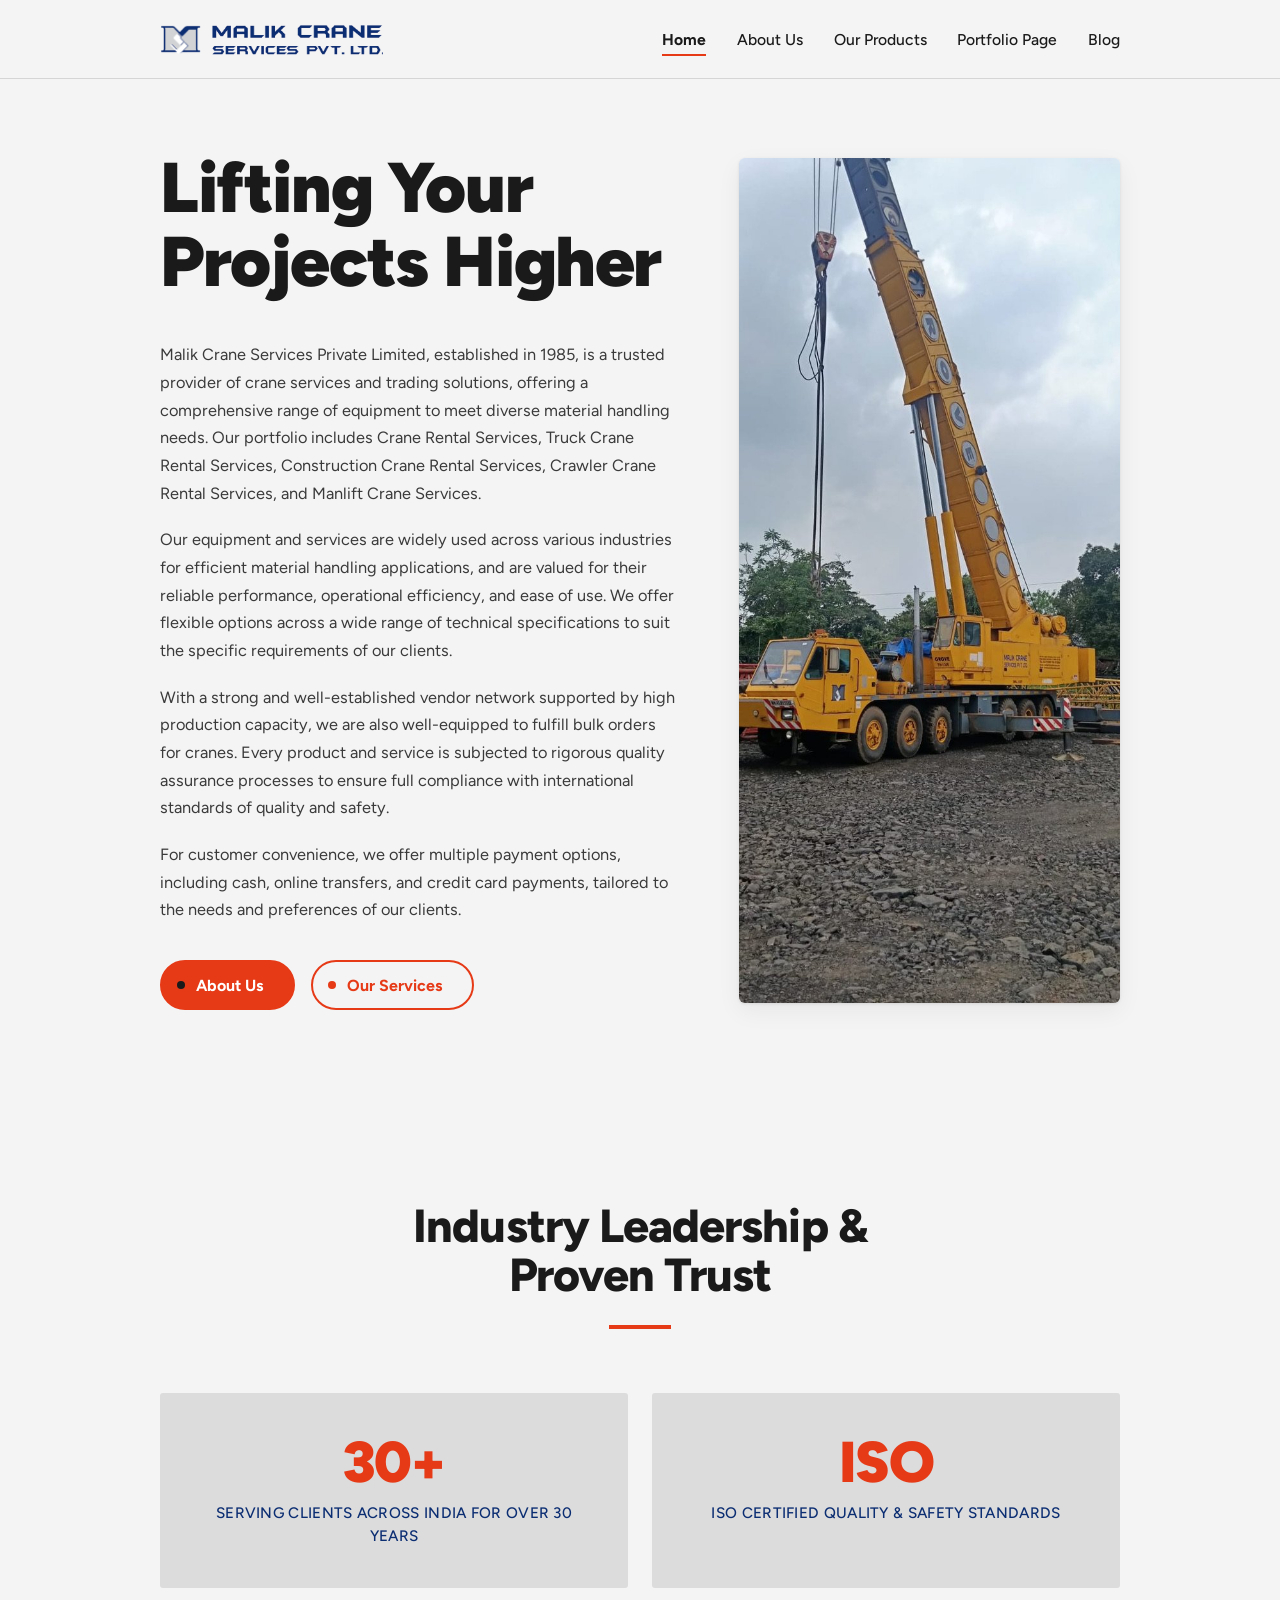
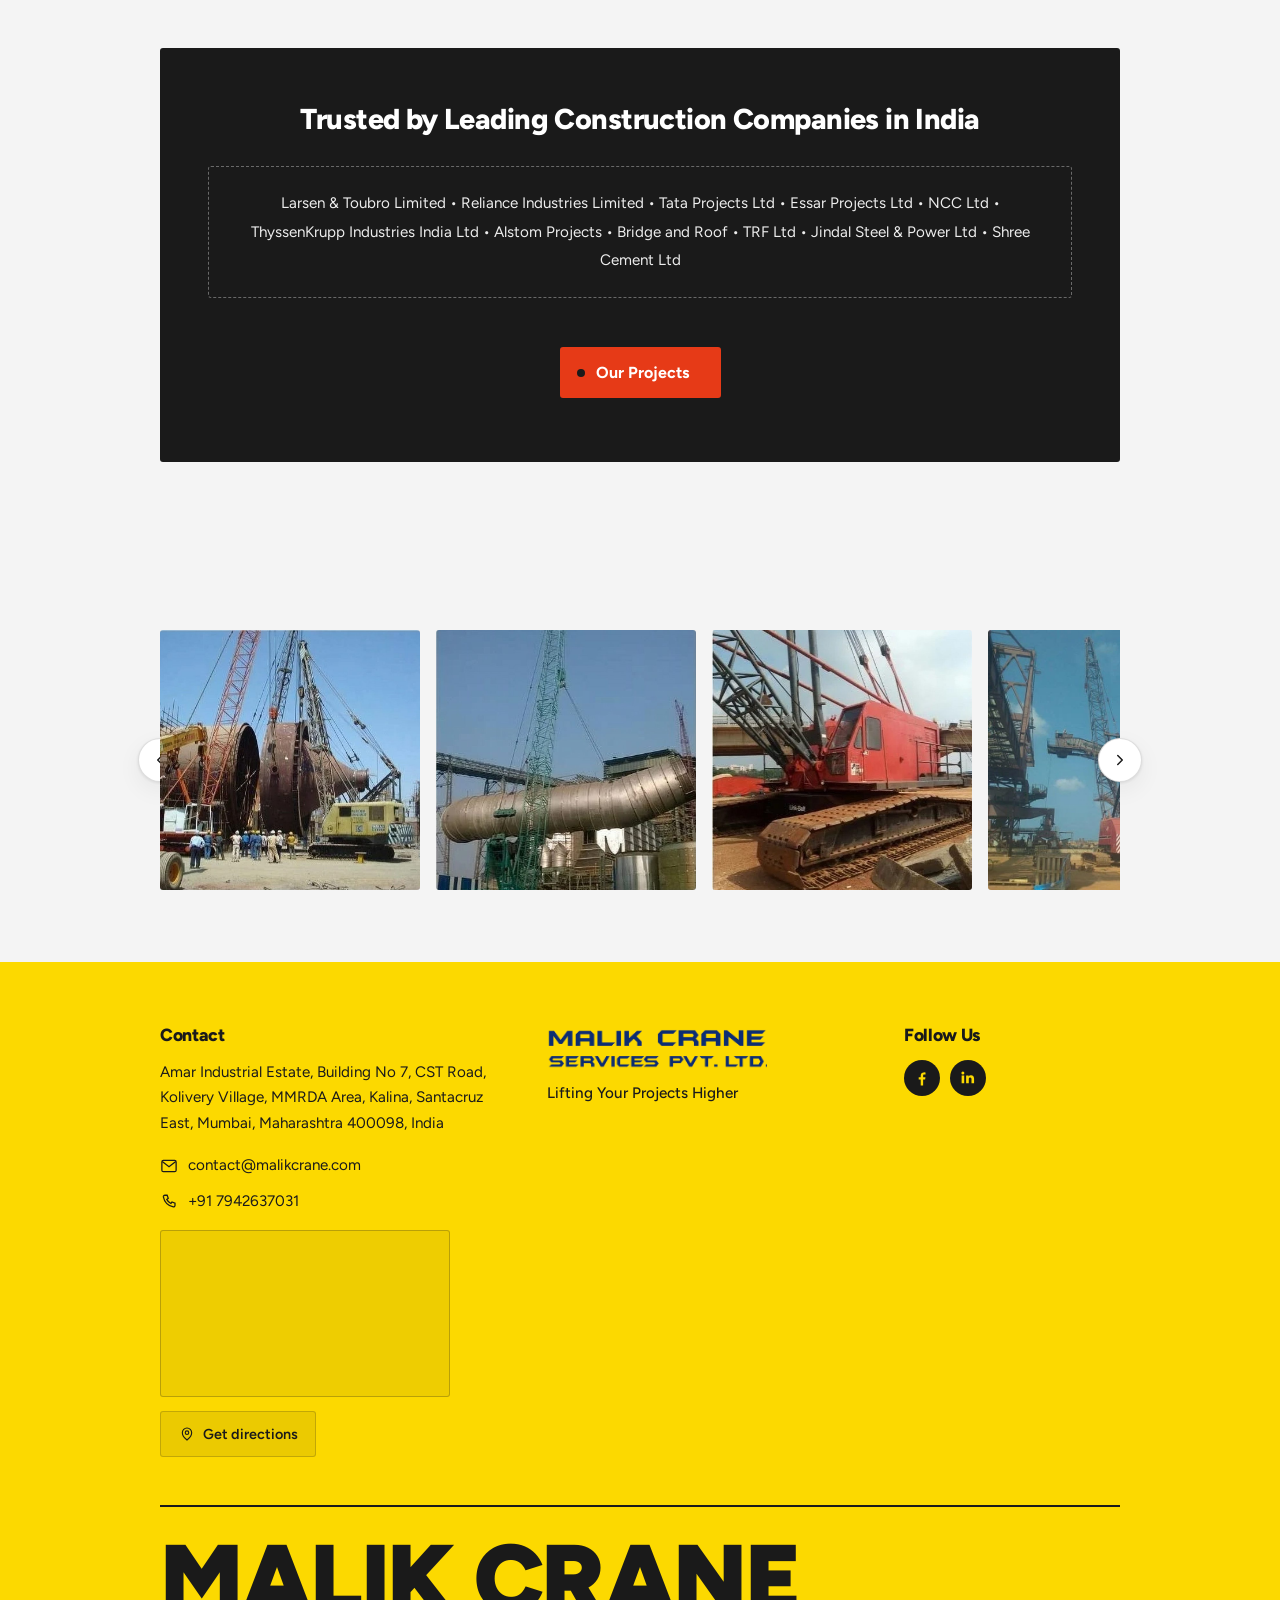
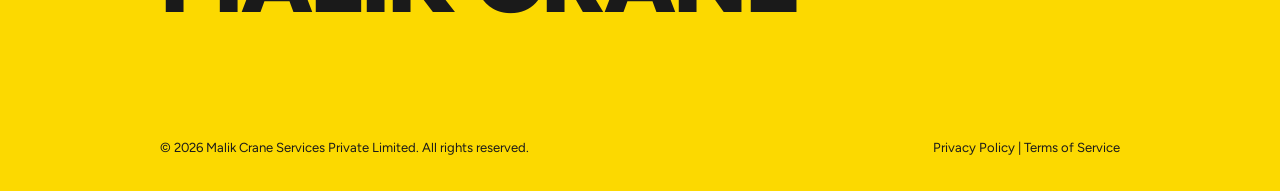
==== commit 6b3fd8c0: "Remove the scroll animations from Home and Products Client request. Both pages now scroll normally. " ====
--- a/index.html
+++ b/index.html
@@ -8,7 +8,7 @@
 
   <link rel="icon" href="images/logo-monogram.png">
   <link rel="preload" href="fonts/figtree-latin.woff2" as="font" type="font/woff2" crossorigin>
-  <link rel="stylesheet" href="css/style.css?v=20260731h">
+  <link rel="stylesheet" href="css/style.css?v=20260731j">
 </head>
 <body data-page="home">
 
@@ -83,46 +83,37 @@
     <!-- ================================================================
          Industry leadership — stats + client list
          ================================================================ -->
-    <!-- Two panels driven by scroll position: the first sticks and scales
-         away while the second rises over it. Enhancement only — with JS off
-         both panels simply render in order. -->
-    <section class="scroll-seq" data-scroll-seq>
+    <section class="section" id="trusted-by">
+      <div class="wrap">
 
-      <div class="scroll-seq__panel scroll-seq__stage">
-        <div class="wrap">
-          <div class="section-head">
-            <h2>Industry Leadership &amp;<br>Proven Trust</h2>
-            <hr class="rule">
+        <div class="section-head">
+          <h2>Industry Leadership &amp;<br>Proven Trust</h2>
+          <hr class="rule">
+        </div>
+
+        <div class="stats">
+          <div class="stat">
+            <span class="stat__figure">30+</span>
+            <p class="stat__label">Serving clients across India for over 30 years</p>
           </div>
-
-          <div class="stats">
-            <div class="stat">
-              <span class="stat__figure">30+</span>
-              <p class="stat__label">Serving clients across India for over 30 years</p>
-            </div>
-            <div class="stat">
-              <span class="stat__figure">ISO</span>
-              <p class="stat__label">ISO certified quality &amp; safety standards</p>
-            </div>
+          <div class="stat">
+            <span class="stat__figure">ISO</span>
+            <p class="stat__label">ISO certified quality &amp; safety standards</p>
           </div>
         </div>
+
+        <div class="trust">
+          <h3>Trusted by Leading Construction Companies in India</h3>
+          <p class="trust__clients">
+            Larsen &amp; Toubro Limited &bull; Reliance Industries Limited &bull; Tata Projects Ltd
+            &bull; Essar Projects Ltd &bull; NCC Ltd &bull; ThyssenKrupp Industries India Ltd
+            &bull; Alstom Projects &bull; Bridge and Roof &bull; TRF Ltd
+            &bull; Jindal Steel &amp; Power Ltd &bull; Shree Cement Ltd
+          </p>
+          <a class="btn btn--solid btn--square" href="portfolio.html">Our Projects</a>
+        </div>
+
       </div>
-
-      <div class="scroll-seq__panel scroll-seq__reveal" id="trusted-by">
-        <div class="wrap">
-          <div class="trust">
-            <h3>Trusted by Leading Construction Companies in India</h3>
-            <p class="trust__clients">
-              Larsen &amp; Toubro Limited &bull; Reliance Industries Limited &bull; Tata Projects Ltd
-              &bull; Essar Projects Ltd &bull; NCC Ltd &bull; ThyssenKrupp Industries India Ltd
-              &bull; Alstom Projects &bull; Bridge and Roof &bull; TRF Ltd
-              &bull; Jindal Steel &amp; Power Ltd &bull; Shree Cement Ltd
-            </p>
-            <a class="btn btn--solid btn--square" href="portfolio.html">Our Projects</a>
-          </div>
-        </div>
-      </div>
-
     </section>
 
     <!-- ================================================================
@@ -185,6 +176,6 @@
   <!-- Footer is injected by js/site.js -->
   <div id="site-footer"></div>
 
-  <script src="js/site.js?v=20260731h"></script>
+  <script src="js/site.js?v=20260731j"></script>
 </body>
 </html>
--- a/css/style.css
+++ b/css/style.css
@@ -434,82 +434,6 @@
   line-height: 1.9;
 }
 .trust .btn { margin-top: 2rem; }
-
-/* --------------------------------------------------------------------------
-   Scroll sequence
-   The first panel sticks to the top and scales away as the second rises over
-   it. JS writes the transforms; everything here still reads correctly if it
-   never runs.
-   -------------------------------------------------------------------------- */
-.scroll-seq { position: relative; }
-
-.scroll-seq__panel {
-  display: flex;
-  align-items: center;
-  justify-content: center;
-  min-height: 100vh;
-  min-height: 100svh;
-  padding-block: clamp(3rem, 8vw, 5rem);
-  background: var(--bg);
-  transform-origin: center center;
-}
-
-.scroll-seq__stage {
-  position: sticky;
-  top: 0;
-}
-
-/* Sits above the sticky panel and hides it as it scales up */
-.scroll-seq__reveal {
-  position: relative;
-  z-index: 1;
-  border-radius: var(--r-md);
-}
-
-/* Only promote what actually moves, and only once the effect is wired up */
-.scroll-seq.is-live:not(.scroll-seq--stack) .scroll-seq__panel { will-change: transform; }
-.scroll-seq.is-live .panel[data-seq-card] { will-change: transform; }
-
-/* Held for a single synchronous read so the panels report their position in
-   the flow rather than where sticky has painted them. */
-.scroll-seq.is-measuring .scroll-seq__panel { position: static !important; }
-
-/* Card-stack variant.
-   The slot is an ordinary transparent stretch of page that only supplies
-   scroll distance — it is not sticky and has no background, so the grey
-   behind it never moves. The card inside is what sticks and flips, and the
-   next card arrives at full size on top, hiding the one it replaces. */
-.scroll-seq--cards .scroll-seq__panel {
-  position: relative;
-  display: block;
-  min-height: 100vh;
-  background: none;
-  padding-block: 0;
-  padding-inline: var(--gutter);
-}
-
-.scroll-seq--cards .panel {
-  position: sticky;
-  top: calc(var(--header-h) + 1.25rem);
-  max-width: 980px;
-  margin-inline: auto;
-  transform-origin: center center;
-}
-
-/* Not enough height for a card to travel — fall back to a plain list */
-@media (max-height: 620px) {
-  .scroll-seq--cards .scroll-seq__panel { min-height: 0; padding-block: 1rem; }
-  .scroll-seq--cards .panel { position: static; }
-}
-
-.scroll-seq--stack .wrap { max-width: 1060px; }
-.scroll-seq--stack .panel { width: 100%; }
-
-/* Short viewports (landscape phones) can't spare two full screens */
-@media (max-height: 560px) {
-  .scroll-seq__panel { min-height: 0; padding-block: 3rem; }
-  .scroll-seq__stage { position: static; }
-}
 
 /* --------------------------------------------------------------------------
    Project carousel — CSS scroll-snap, JS only drives the arrows
@@ -1051,6 +975,12 @@
   pointer-events: none;
 }
 
+/* Product cards light along the edge only — no surface wash, no outer bloom */
+.panel {
+  --glow-wash: 0;
+  --glow-halo: 0;
+}
+
 /* Navy reads better than accent on the pale stat tiles */
 .stat { --glow-tint: 11 45 114; --glow-wash: .16; }
 
@@ -1076,7 +1006,7 @@
 .panel__media figure {
   --glow-size: 520px;
   --glow-wash: 0;
-  --glow-halo: .45;
+  --glow-halo: 0;      /* edge only, to match the card around them */
   --glow-ring: 2px;
   border-radius: 4px;
 }
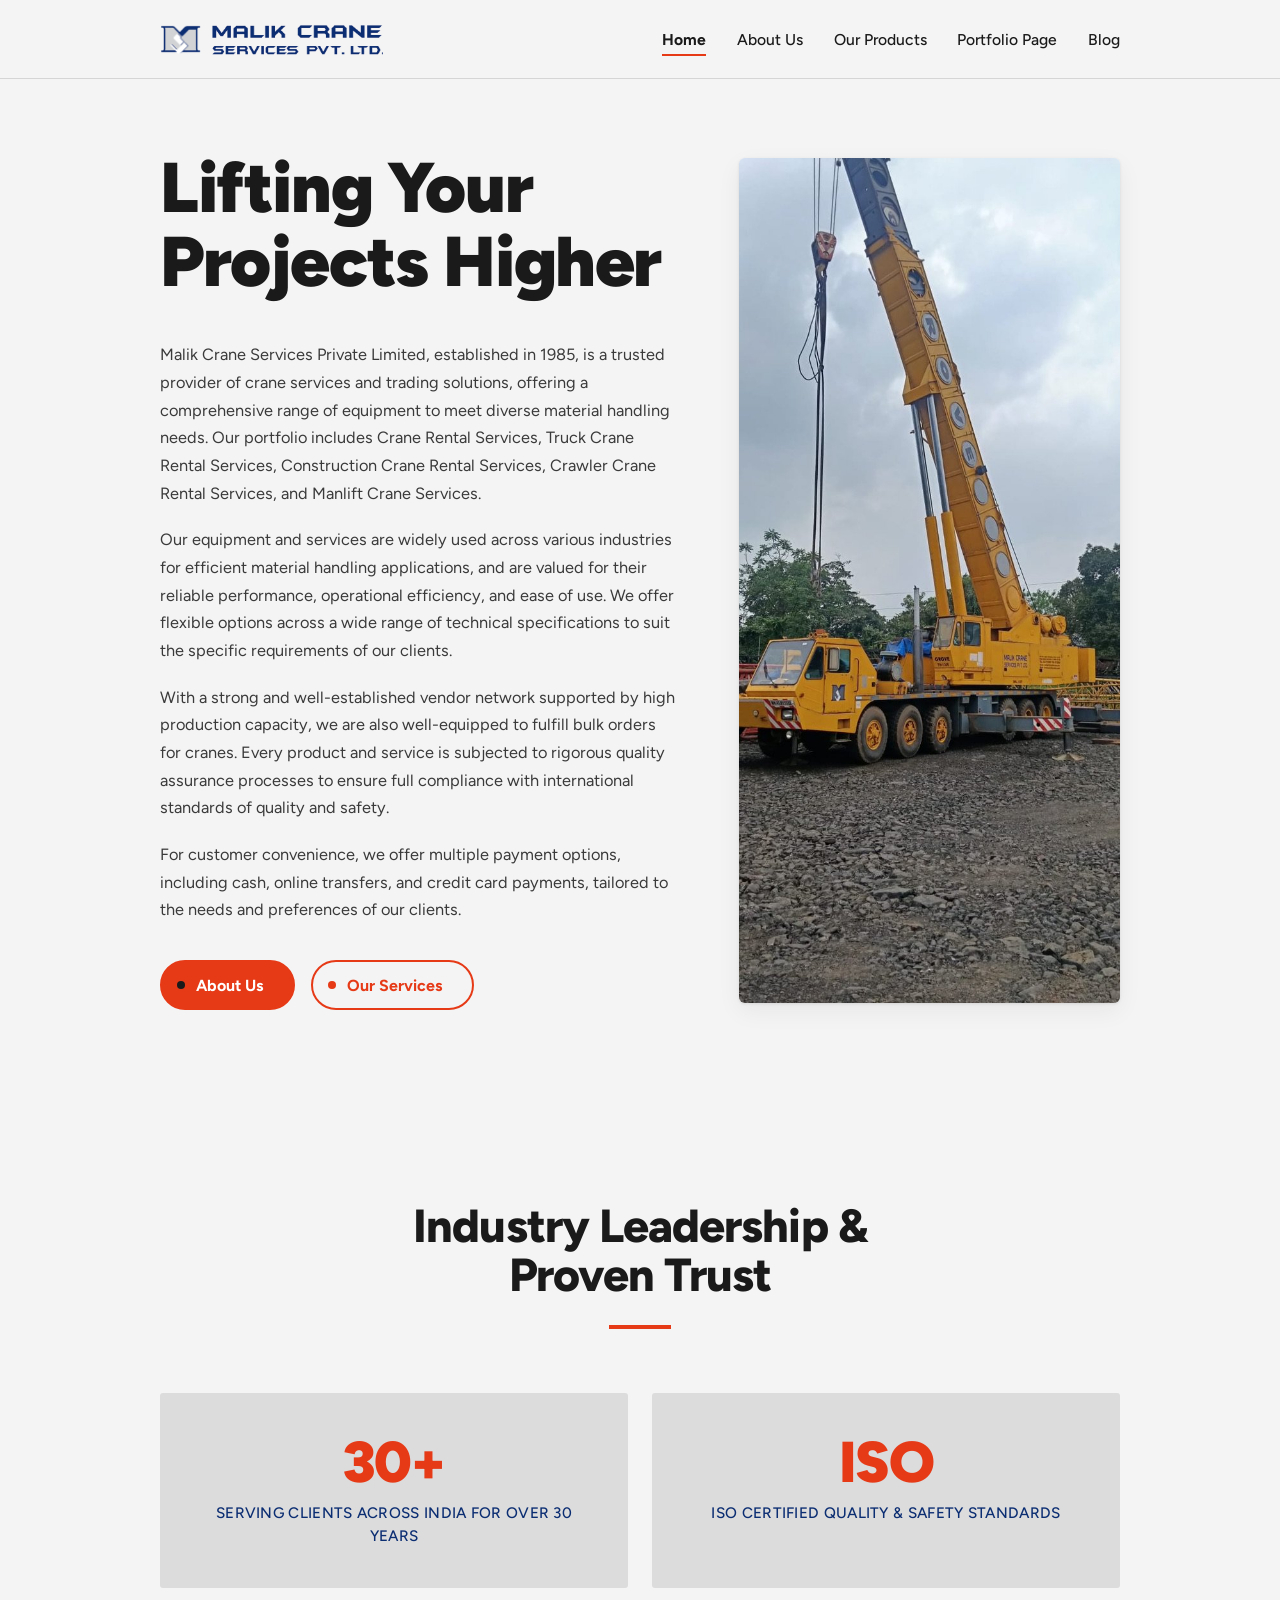
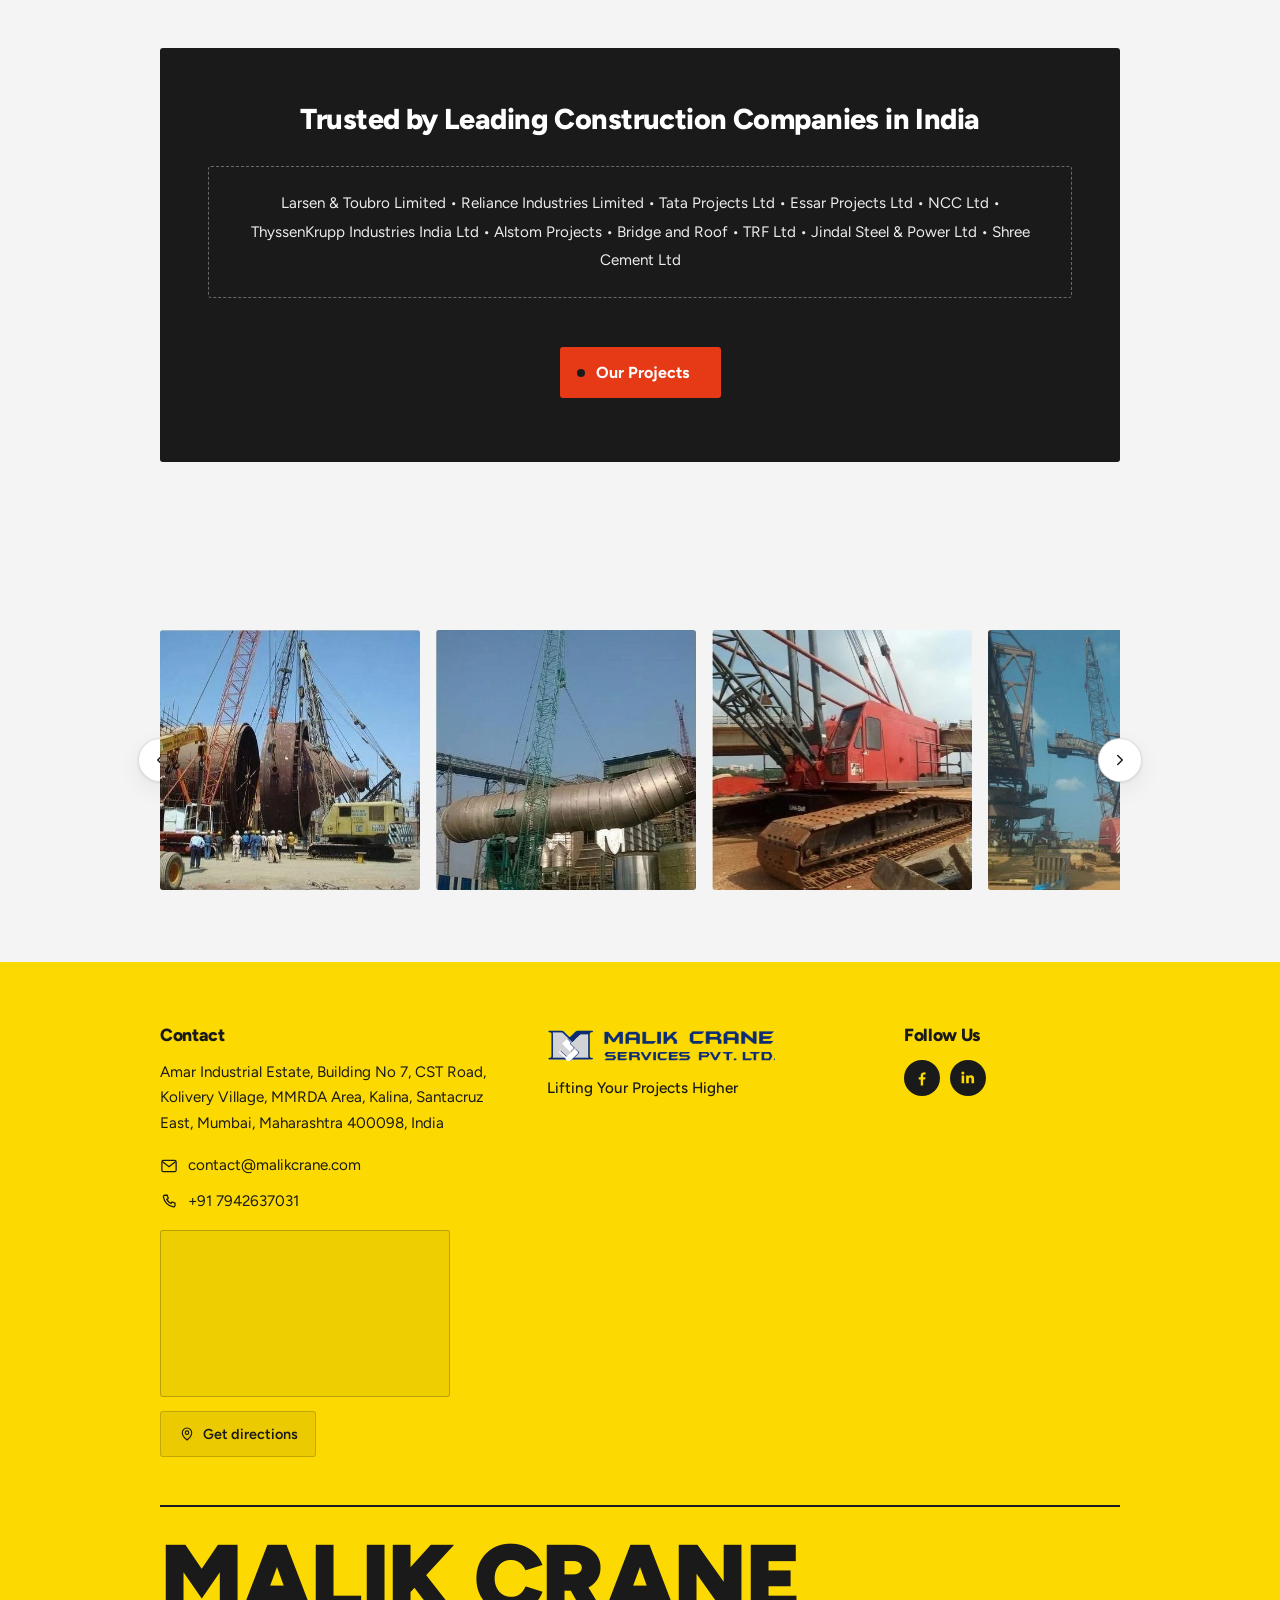
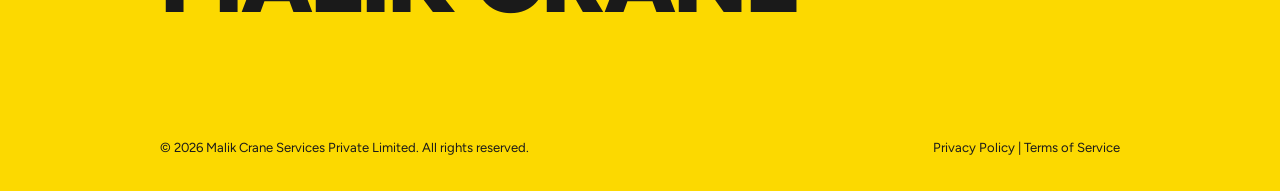
==== commit e6dc058a: "Add the monogram to the footer logo The footer carried the wordmark alone; the design pairs it with " ====
--- a/index.html
+++ b/index.html
@@ -8,7 +8,69 @@
 
   <link rel="icon" href="images/logo-monogram.png">
   <link rel="preload" href="fonts/figtree-latin.woff2" as="font" type="font/woff2" crossorigin>
-  <link rel="stylesheet" href="css/style.css?v=20260731j">
+  <link rel="canonical" href="https://www.malikcrane.com/">
+
+  <!-- Link previews on WhatsApp, LinkedIn and similar -->
+  <meta property="og:type" content="website">
+  <meta property="og:site_name" content="Malik Crane Services">
+  <meta property="og:locale" content="en_IN">
+  <meta property="og:url" content="https://www.malikcrane.com/">
+  <meta property="og:title" content="Home | Malik Crane Services">
+  <meta property="og:description" content="Malik Crane Services Private Limited, established in 1985 — crane rental, truck crane, crawler crane and manlift services across India. ISO certified quality and safety standards.">
+  <meta property="og:image" content="https://www.malikcrane.com/images/og-cover.jpg">
+  <meta property="og:image:width" content="1200">
+  <meta property="og:image:height" content="630">
+  <meta property="og:image:alt" content="Heavy duty crawler crane operated by Malik Crane Services">
+  <meta name="twitter:card" content="summary_large_image">
+  <link rel="stylesheet" href="css/style.css?v=20260806a">
+
+  <!-- Tells search engines who and where this business is. Every value here
+       is taken from the site itself; nothing is invented. Opening hours are
+       omitted rather than guessed. -->
+  <script type="application/ld+json">
+  {
+    "@context": "https://schema.org",
+    "@type": "LocalBusiness",
+    "@id": "https://www.malikcrane.com/#business",
+    "name": "Malik Crane Services Private Limited",
+    "alternateName": "Malik Crane Services",
+    "description": "Crane rental and material handling services in Mumbai since 1985. Crawler cranes, hydraulic telescopic boom truck cranes and boom lifts.",
+    "url": "https://www.malikcrane.com/",
+    "logo": "https://www.malikcrane.com/images/logo-wordmark.png",
+    "image": "https://www.malikcrane.com/images/og-cover.jpg",
+    "telephone": "+91-7942637031",
+    "email": "contact@malikcrane.com",
+    "foundingDate": "1985",
+    "address": {
+      "@type": "PostalAddress",
+      "streetAddress": "Amar Industrial Estate, Building No 7, CST Road, Kolivery Village, MMRDA Area, Kalina",
+      "addressLocality": "Santacruz East, Mumbai",
+      "addressRegion": "Maharashtra",
+      "postalCode": "400098",
+      "addressCountry": "IN"
+    },
+    "geo": {
+      "@type": "GeoCoordinates",
+      "latitude": 19.0718907,
+      "longitude": 72.8663181
+    },
+    "areaServed": { "@type": "Country", "name": "India" },
+    "sameAs": [
+      "https://www.facebook.com/malikcraneservices/",
+      "https://www.linkedin.com/company/malik-crane-services-private-limited/",
+      "https://www.indiamart.com/malik-crane-services/"
+    ],
+    "hasOfferCatalog": {
+      "@type": "OfferCatalog",
+      "name": "Crane and lifting equipment rental",
+      "itemListElement": [
+        { "@type": "Offer", "itemOffered": { "@type": "Service", "name": "Crawler Crane Rental" } },
+        { "@type": "Offer", "itemOffered": { "@type": "Service", "name": "Hydraulic Telescopic Boom Truck Crane Rental" } },
+        { "@type": "Offer", "itemOffered": { "@type": "Service", "name": "Boom Lift and Manlift Rental" } }
+      ]
+    }
+  }
+  </script>
 </head>
 <body data-page="home">
 
@@ -176,6 +238,6 @@
   <!-- Footer is injected by js/site.js -->
   <div id="site-footer"></div>
 
-  <script src="js/site.js?v=20260731j"></script>
+  <script src="js/site.js?v=20260806a"></script>
 </body>
 </html>
--- a/css/style.css
+++ b/css/style.css
@@ -676,6 +676,9 @@
   text-align: center;
 }
 
+/* Buttons under the 404 message */
+.uc__actions { justify-content: center; }
+
 /* Side-by-side once there's room, matching the mockup */
 @media (min-width: 760px) {
   .uc__row {
@@ -865,6 +868,15 @@
   stroke: currentColor;
   stroke-width: 1.7;
 }
+
+/* Same monogram-plus-wordmark lockup as the header */
+.footer__logo {
+  display: flex;
+  align-items: center;
+  gap: .6rem;
+}
+.footer__logo-mark { height: 38px; width: auto; }
+.footer__logo-word { height: 34px; width: auto; }
 
 .footer__tagline {
   margin: .75rem 0 0;
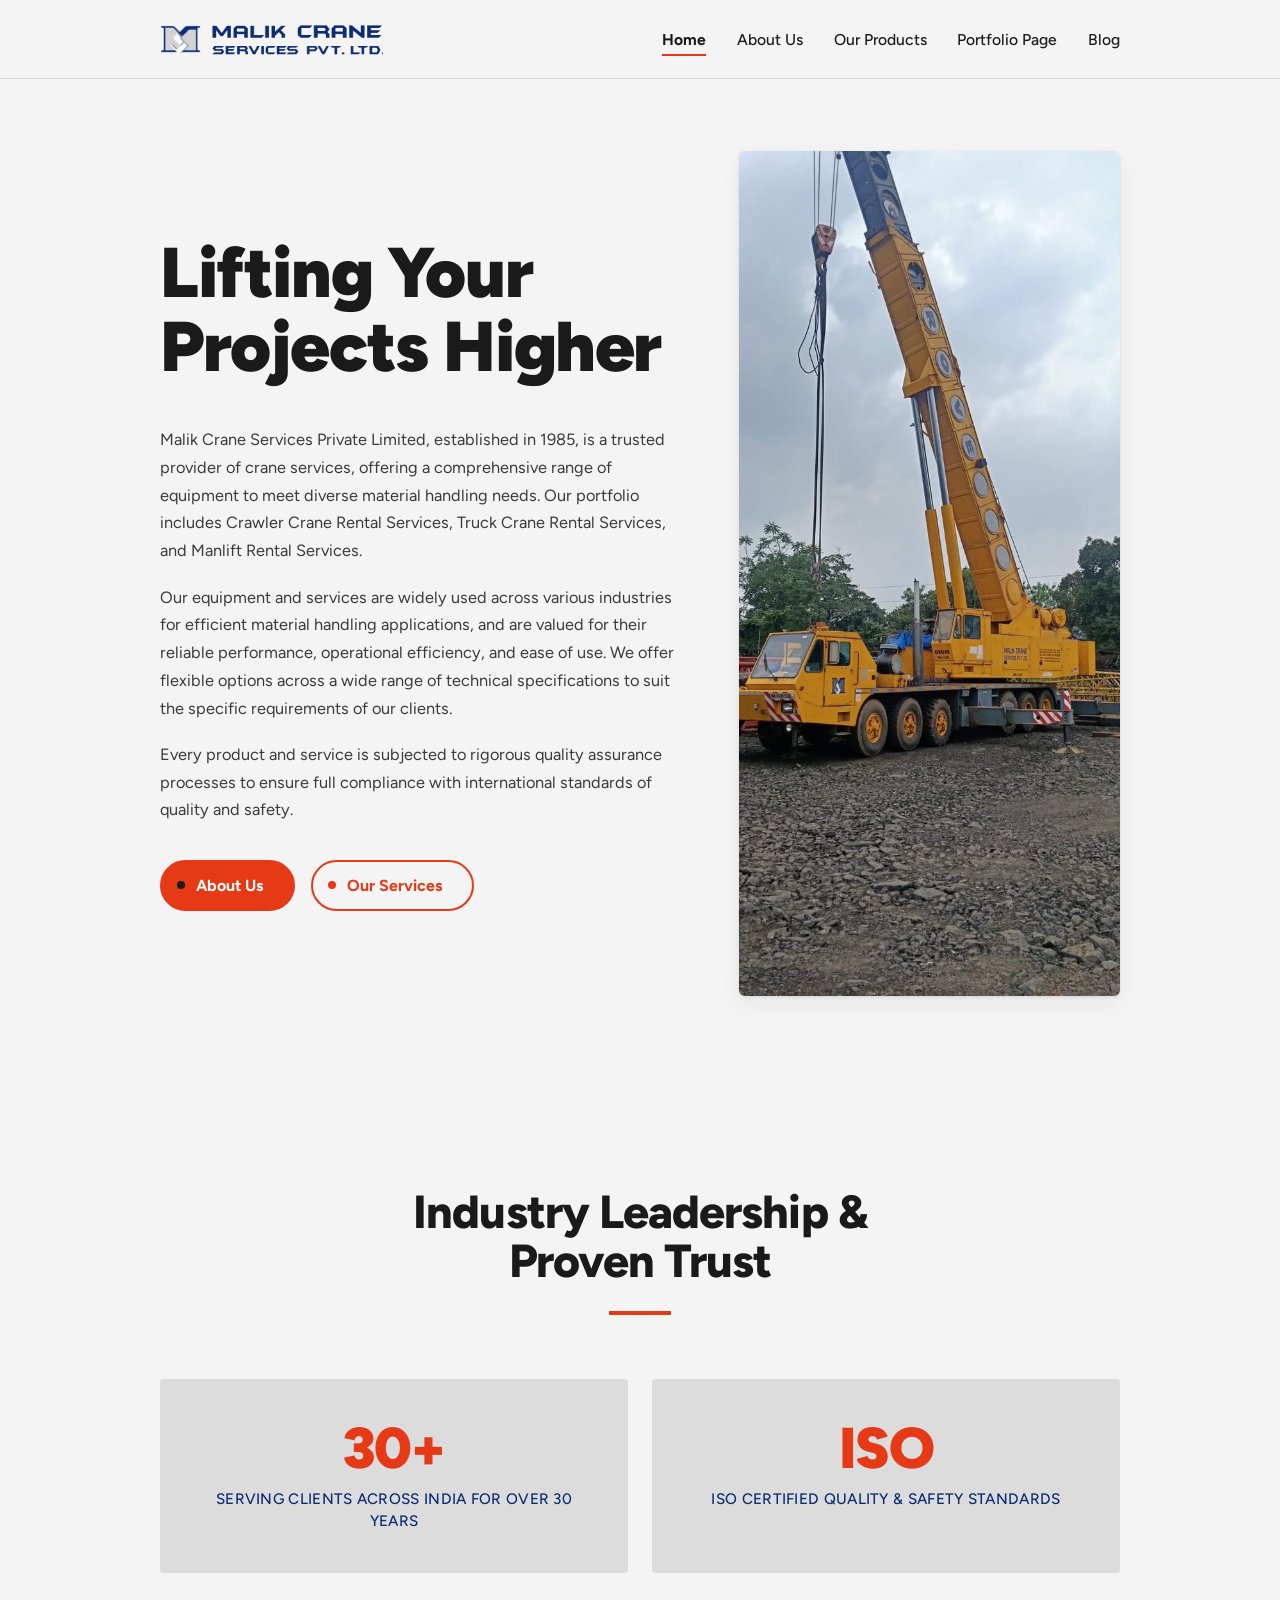
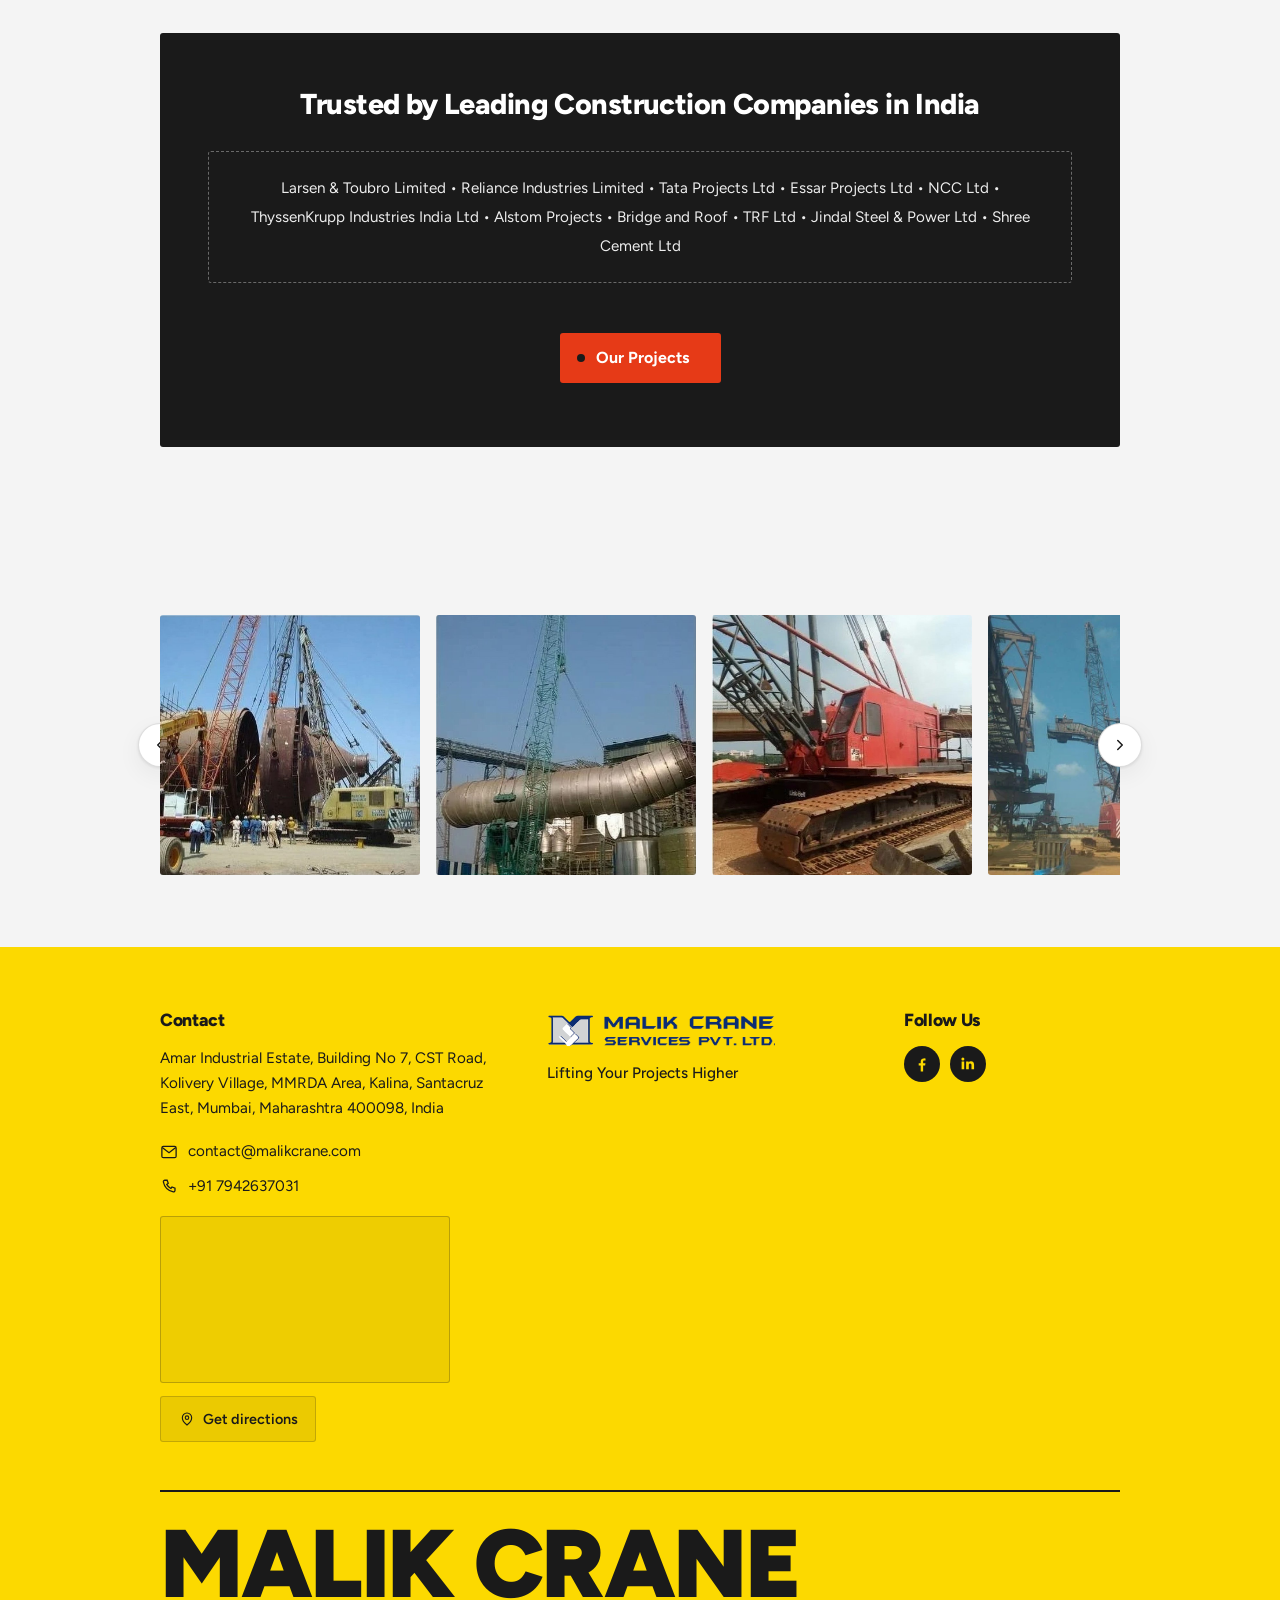
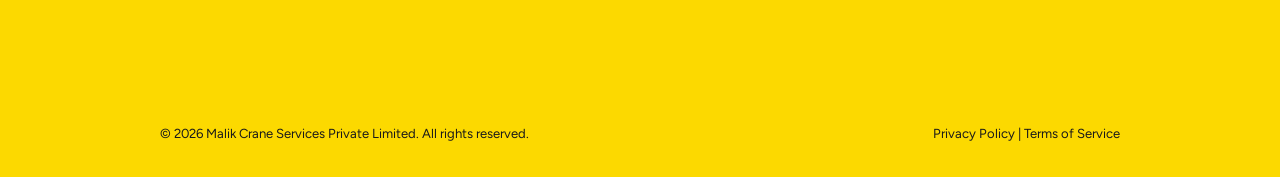
==== commit 76577331: "Update the home page hero copy Client-supplied revision. Three paragraphs instead of four.  Dropped:" ====
--- a/index.html
+++ b/index.html
@@ -103,10 +103,9 @@
           <div class="hero__lede">
             <p>
               Malik Crane Services Private Limited, established in 1985, is a trusted provider of
-              crane services and trading solutions, offering a comprehensive range of equipment to
-              meet diverse material handling needs. Our portfolio includes Crane Rental Services,
-              Truck Crane Rental Services, Construction Crane Rental Services, Crawler Crane Rental
-              Services, and Manlift Crane Services.
+              crane services, offering a comprehensive range of equipment to meet diverse material
+              handling needs. Our portfolio includes Crawler Crane Rental Services, Truck Crane
+              Rental Services, and Manlift Rental Services.
             </p>
             <p>
               Our equipment and services are widely used across various industries for efficient
@@ -115,15 +114,8 @@
               of technical specifications to suit the specific requirements of our clients.
             </p>
             <p>
-              With a strong and well-established vendor network supported by high production
-              capacity, we are also well-equipped to fulfill bulk orders for cranes. Every product
-              and service is subjected to rigorous quality assurance processes to ensure full
-              compliance with international standards of quality and safety.
-            </p>
-            <p>
-              For customer convenience, we offer multiple payment options, including cash, online
-              transfers, and credit card payments, tailored to the needs and preferences of our
-              clients.
+              Every product and service is subjected to rigorous quality assurance processes to
+              ensure full compliance with international standards of quality and safety.
             </p>
           </div>
 
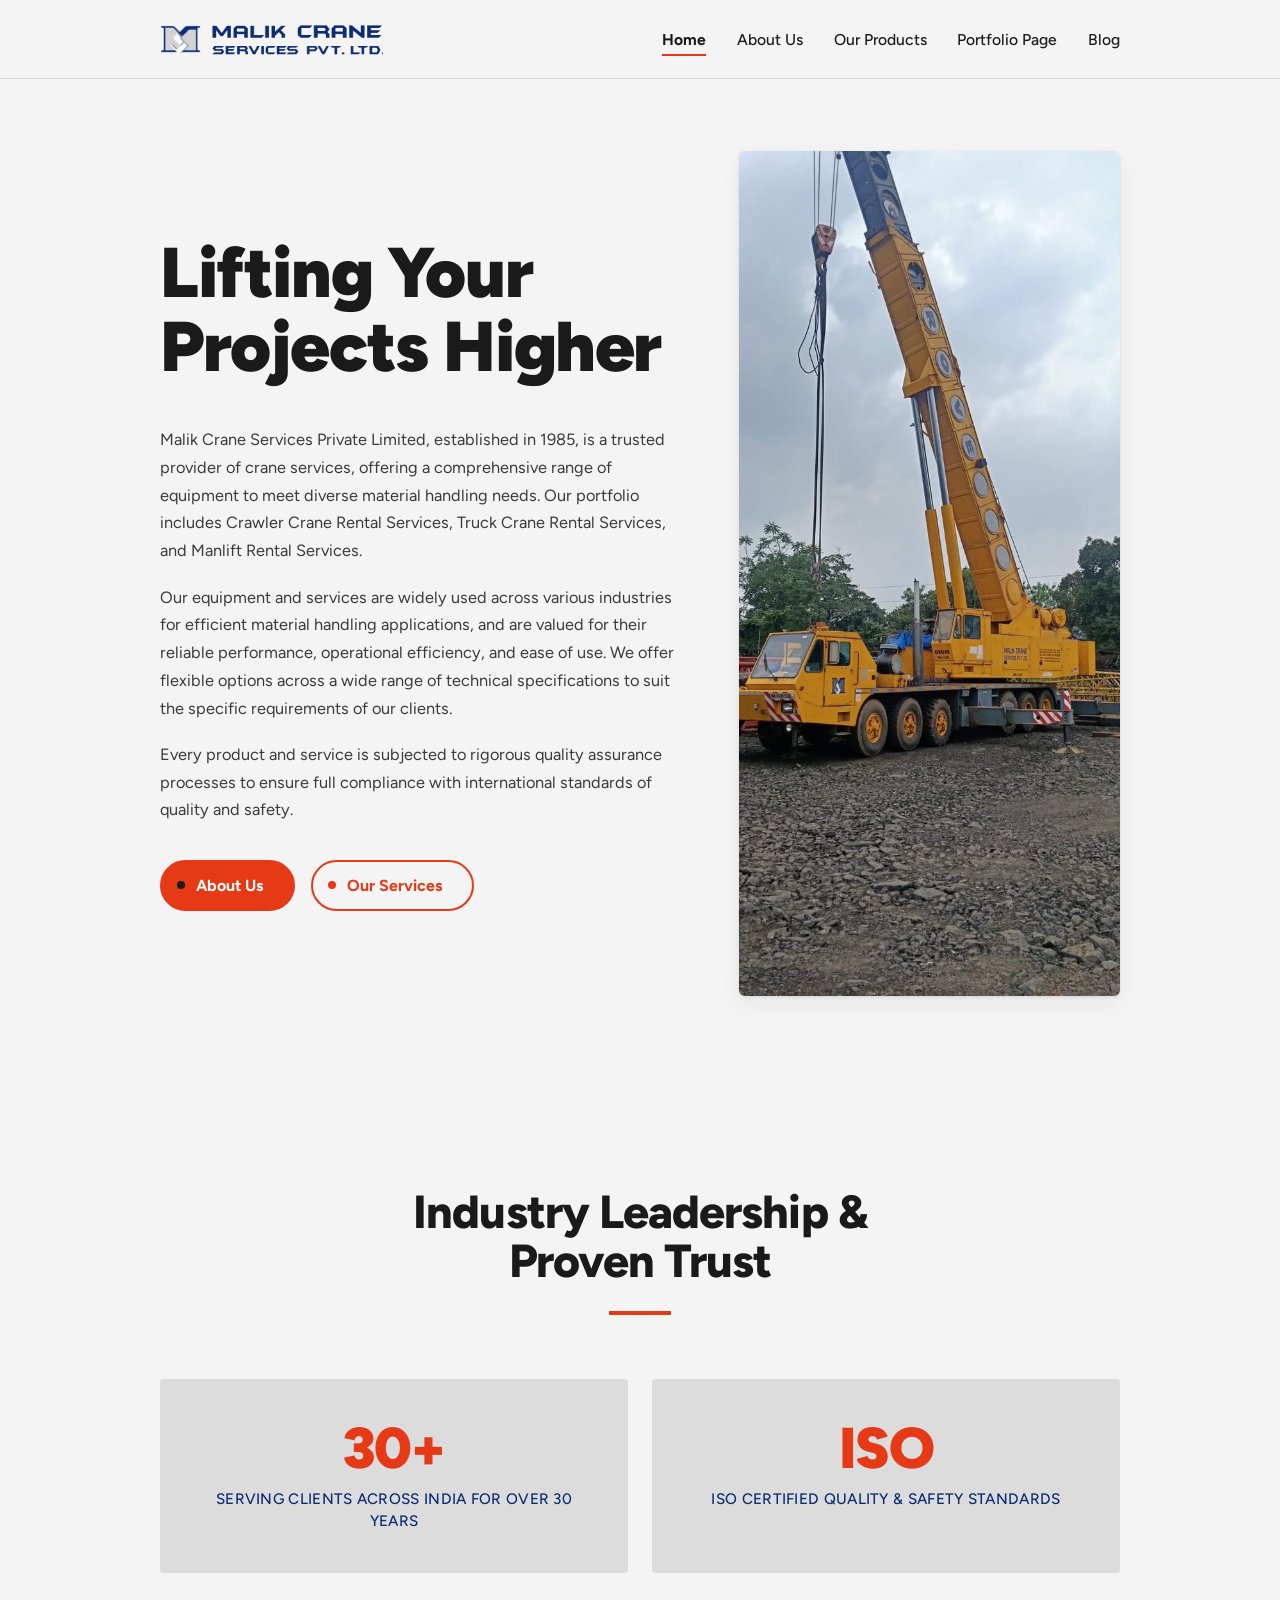
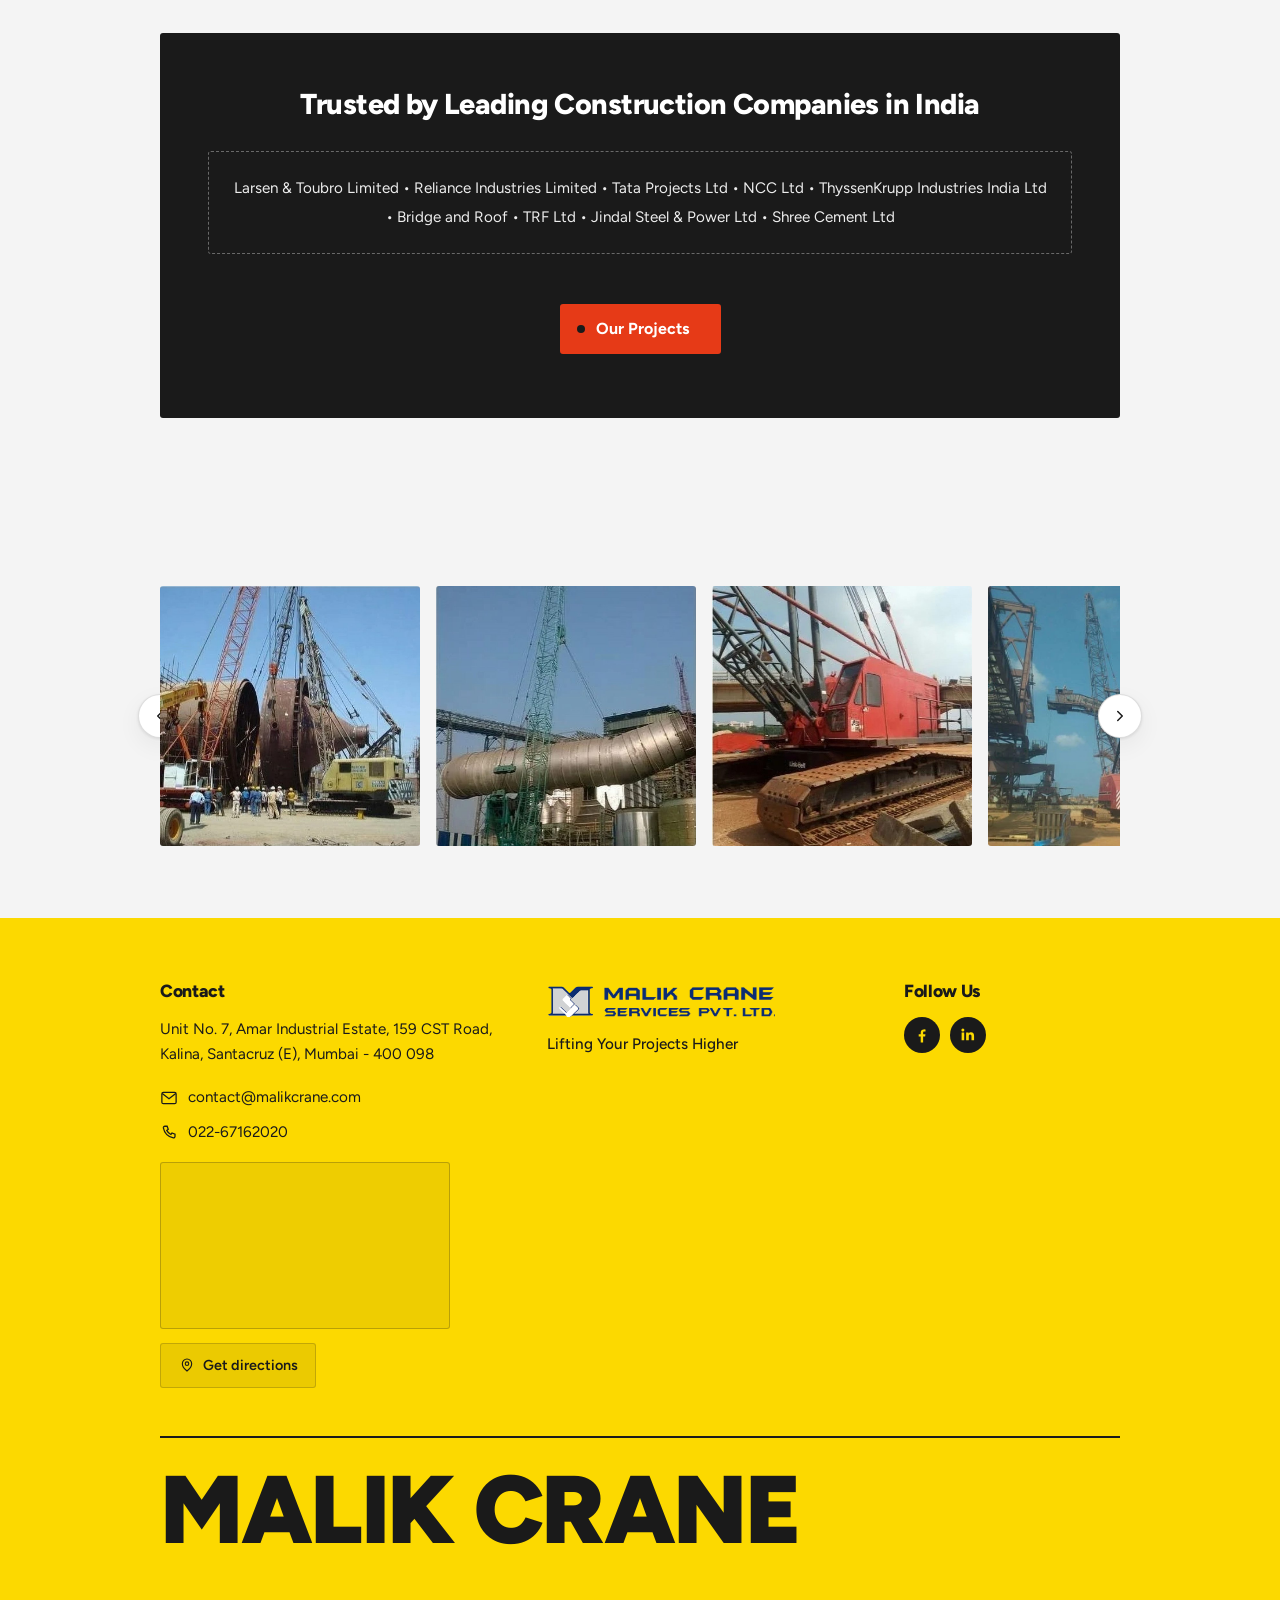
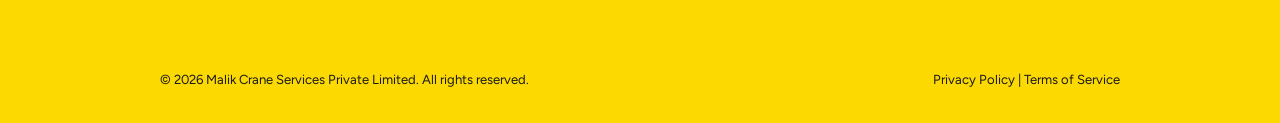
==== commit aa09c3f1: "Update client list, footer address and phone number Client request.  Removes Essar Projects Ltd and " ====
--- a/index.html
+++ b/index.html
@@ -22,7 +22,7 @@
   <meta property="og:image:height" content="630">
   <meta property="og:image:alt" content="Heavy duty crawler crane operated by Malik Crane Services">
   <meta name="twitter:card" content="summary_large_image">
-  <link rel="stylesheet" href="css/style.css?v=20260806a">
+  <link rel="stylesheet" href="css/style.css?v=20260921a">
 
   <!-- Tells search engines who and where this business is. Every value here
        is taken from the site itself; nothing is invented. Opening hours are
@@ -38,13 +38,13 @@
     "url": "https://www.malikcrane.com/",
     "logo": "https://www.malikcrane.com/images/logo-wordmark.png",
     "image": "https://www.malikcrane.com/images/og-cover.jpg",
-    "telephone": "+91-7942637031",
+    "telephone": "+91-22-67162020",
     "email": "contact@malikcrane.com",
     "foundingDate": "1985",
     "address": {
       "@type": "PostalAddress",
-      "streetAddress": "Amar Industrial Estate, Building No 7, CST Road, Kolivery Village, MMRDA Area, Kalina",
-      "addressLocality": "Santacruz East, Mumbai",
+      "streetAddress": "Unit No. 7, Amar Industrial Estate, 159 CST Road, Kalina",
+      "addressLocality": "Santacruz (E), Mumbai",
       "addressRegion": "Maharashtra",
       "postalCode": "400098",
       "addressCountry": "IN"
@@ -160,9 +160,8 @@
           <h3>Trusted by Leading Construction Companies in India</h3>
           <p class="trust__clients">
             Larsen &amp; Toubro Limited &bull; Reliance Industries Limited &bull; Tata Projects Ltd
-            &bull; Essar Projects Ltd &bull; NCC Ltd &bull; ThyssenKrupp Industries India Ltd
-            &bull; Alstom Projects &bull; Bridge and Roof &bull; TRF Ltd
-            &bull; Jindal Steel &amp; Power Ltd &bull; Shree Cement Ltd
+            &bull; NCC Ltd &bull; ThyssenKrupp Industries India Ltd &bull; Bridge and Roof
+            &bull; TRF Ltd &bull; Jindal Steel &amp; Power Ltd &bull; Shree Cement Ltd
           </p>
           <a class="btn btn--solid btn--square" href="portfolio.html">Our Projects</a>
         </div>
@@ -230,6 +229,6 @@
   <!-- Footer is injected by js/site.js -->
   <div id="site-footer"></div>
 
-  <script src="js/site.js?v=20260806a"></script>
+  <script src="js/site.js?v=20260921a"></script>
 </body>
 </html>
